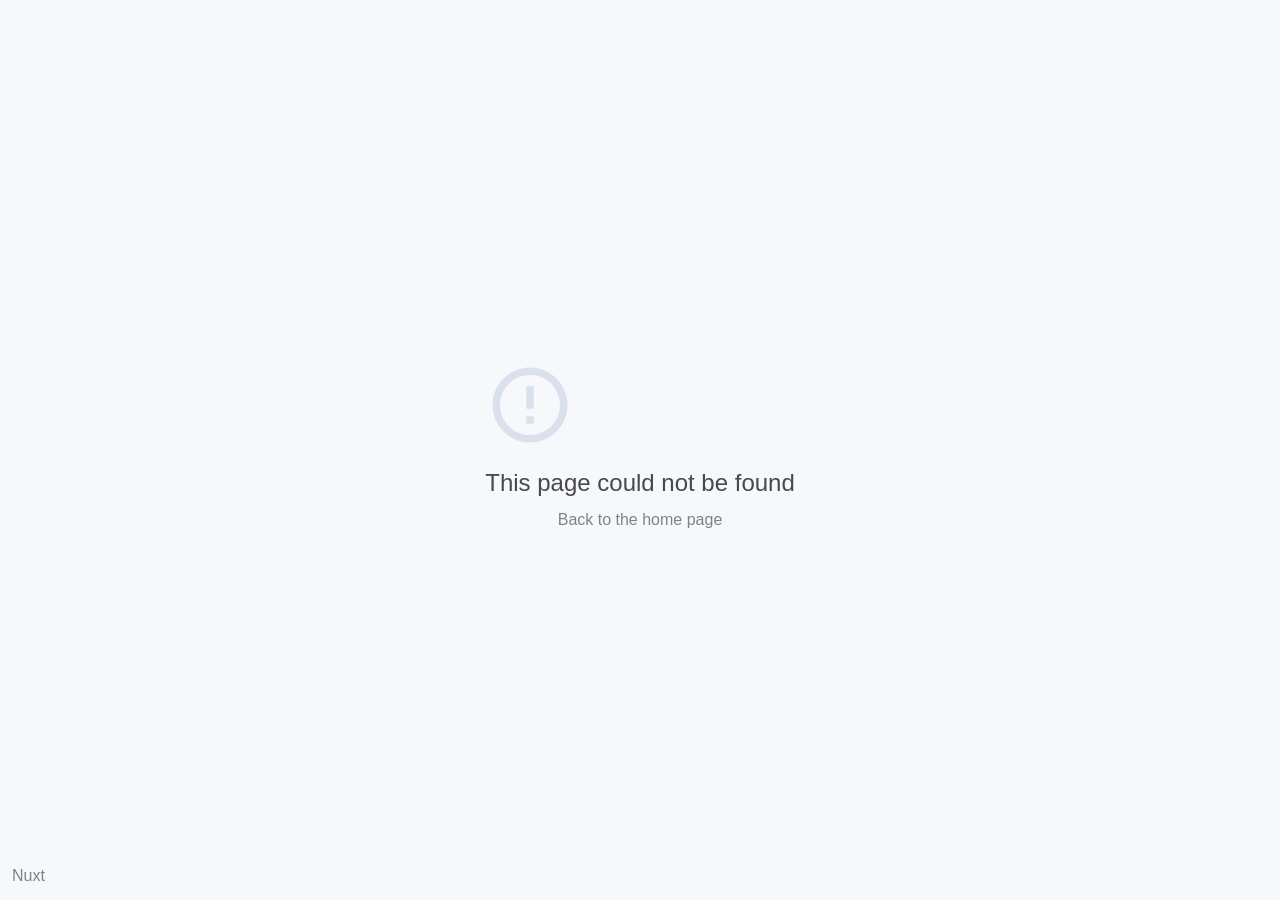
==== index.html @ 4f78be25 "Added Back" ====
<!doctype html>
<html lang="en" data-n-head="%7B%22lang%22:%7B%221%22:%22en%22%7D%7D">
  <head>
    <meta data-n-head="1" charset="utf-8"><meta data-n-head="1" name="viewport" content="width=device-width,initial-scale=1"><meta data-n-head="1" data-hid="description" name="description" content=""><meta data-n-head="1" name="format-detection" content="telephone=no"><title>Dinushan Vimukthi</title><link data-n-head="1" rel="icon" type="image/x-icon" href="/favicon.ico"><base href="/"><link rel="preload" href="/_nuxt/68b566e.js" as="script"><link rel="preload" href="/_nuxt/e331f0b.js" as="script"><link rel="preload" href="/_nuxt/72e3f21.js" as="script"><link rel="preload" href="/_nuxt/dc8082c.js" as="script">
  </head>
  <body>
    <div id="__nuxt"><style>#nuxt-loading{background:#fff;visibility:hidden;opacity:0;position:absolute;left:0;right:0;top:0;bottom:0;display:flex;justify-content:center;align-items:center;flex-direction:column;animation:nuxtLoadingIn 10s ease;-webkit-animation:nuxtLoadingIn 10s ease;animation-fill-mode:forwards;overflow:hidden}@keyframes nuxtLoadingIn{0%{visibility:hidden;opacity:0}20%{visibility:visible;opacity:0}100%{visibility:visible;opacity:1}}@-webkit-keyframes nuxtLoadingIn{0%{visibility:hidden;opacity:0}20%{visibility:visible;opacity:0}100%{visibility:visible;opacity:1}}#nuxt-loading>div,#nuxt-loading>div:after{border-radius:50%;width:5rem;height:5rem}#nuxt-loading>div{font-size:10px;position:relative;text-indent:-9999em;border:.5rem solid #f5f5f5;border-left:.5rem solid #000;-webkit-transform:translateZ(0);-ms-transform:translateZ(0);transform:translateZ(0);-webkit-animation:nuxtLoading 1.1s infinite linear;animation:nuxtLoading 1.1s infinite linear}#nuxt-loading.error>div{border-left:.5rem solid #ff4500;animation-duration:5s}@-webkit-keyframes nuxtLoading{0%{-webkit-transform:rotate(0);transform:rotate(0)}100%{-webkit-transform:rotate(360deg);transform:rotate(360deg)}}@keyframes nuxtLoading{0%{-webkit-transform:rotate(0);transform:rotate(0)}100%{-webkit-transform:rotate(360deg);transform:rotate(360deg)}}</style> <script>window.addEventListener("error",function(){var e=document.getElementById("nuxt-loading");e&&(e.className+=" error")})</script> <div id="nuxt-loading" aria-live="polite" role="status"><div>Loading...</div></div> </div><script>window.__NUXT__={config:{_app:{basePath:"/",assetsPath:"/_nuxt/",cdnURL:null}}}</script>
  <script src="/_nuxt/68b566e.js"></script><script src="/_nuxt/e331f0b.js"></script><script src="/_nuxt/72e3f21.js"></script><script src="/_nuxt/dc8082c.js"></script></body>
</html>
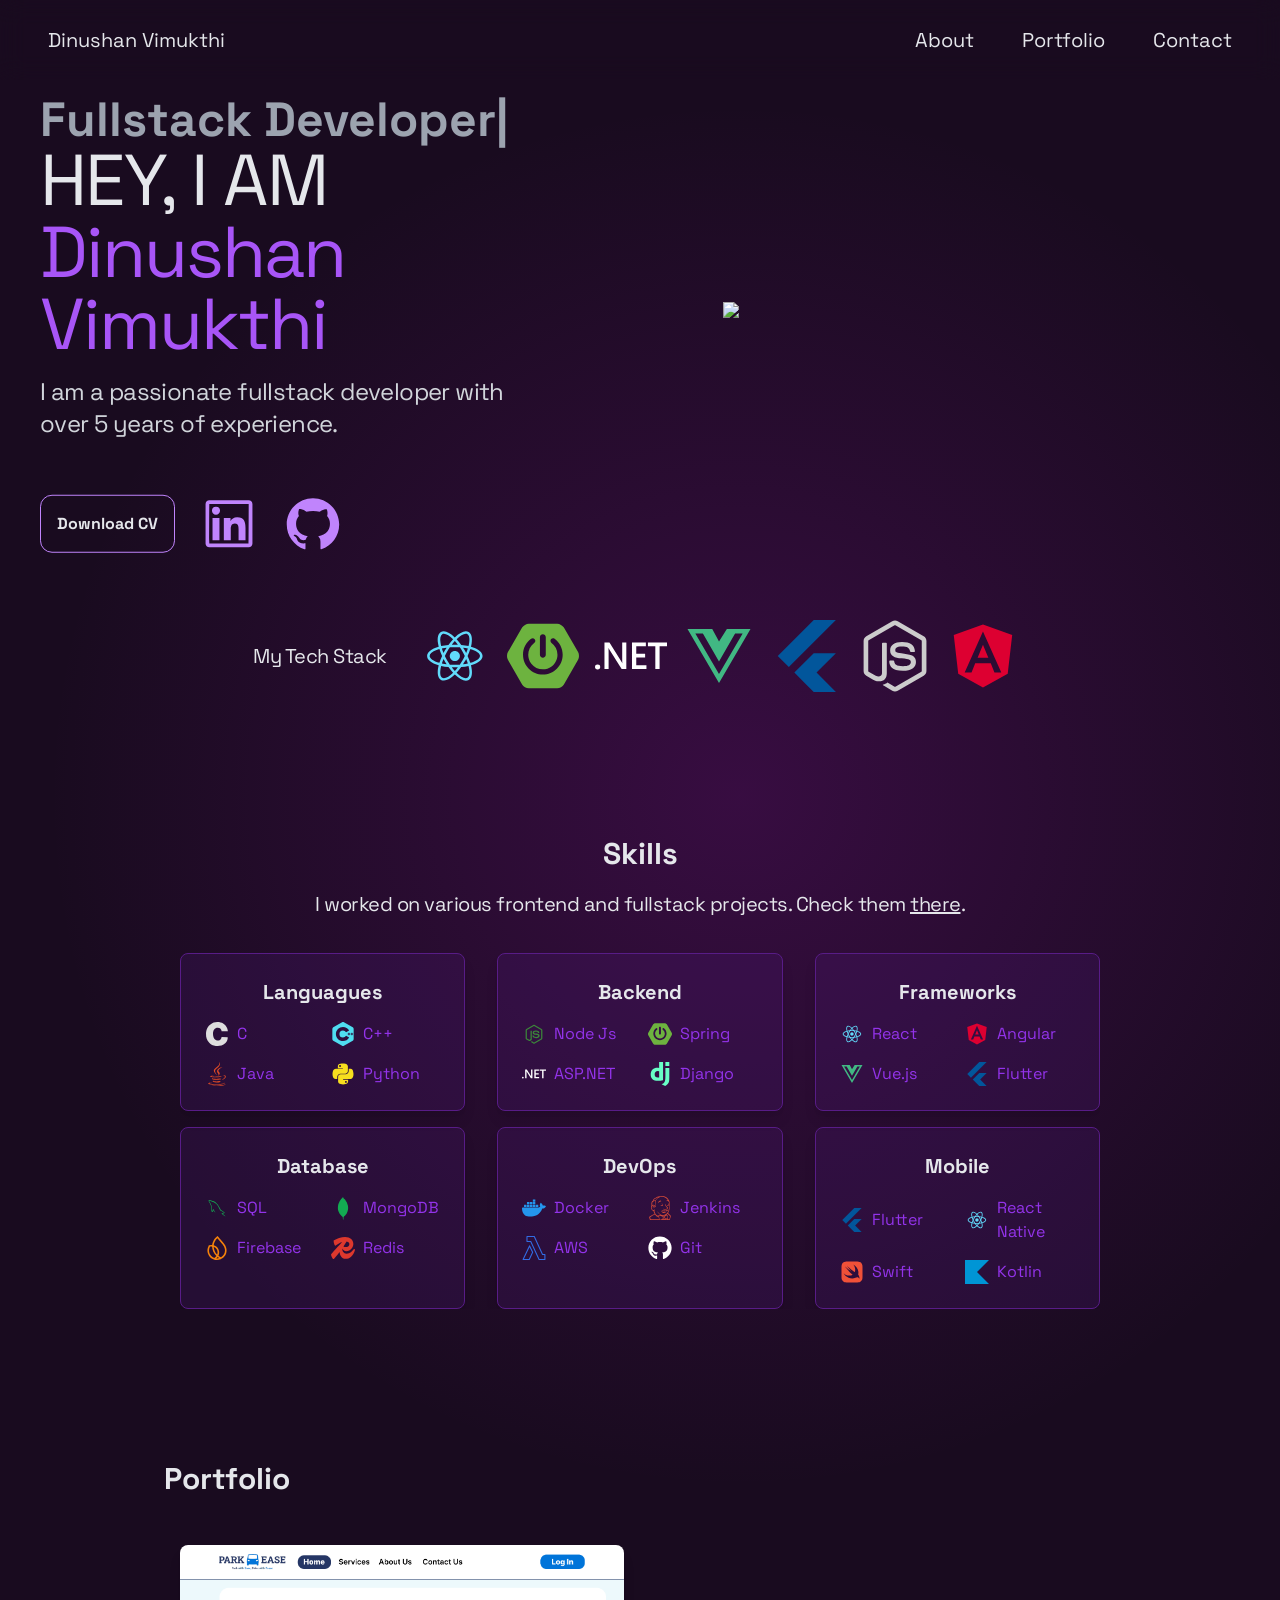
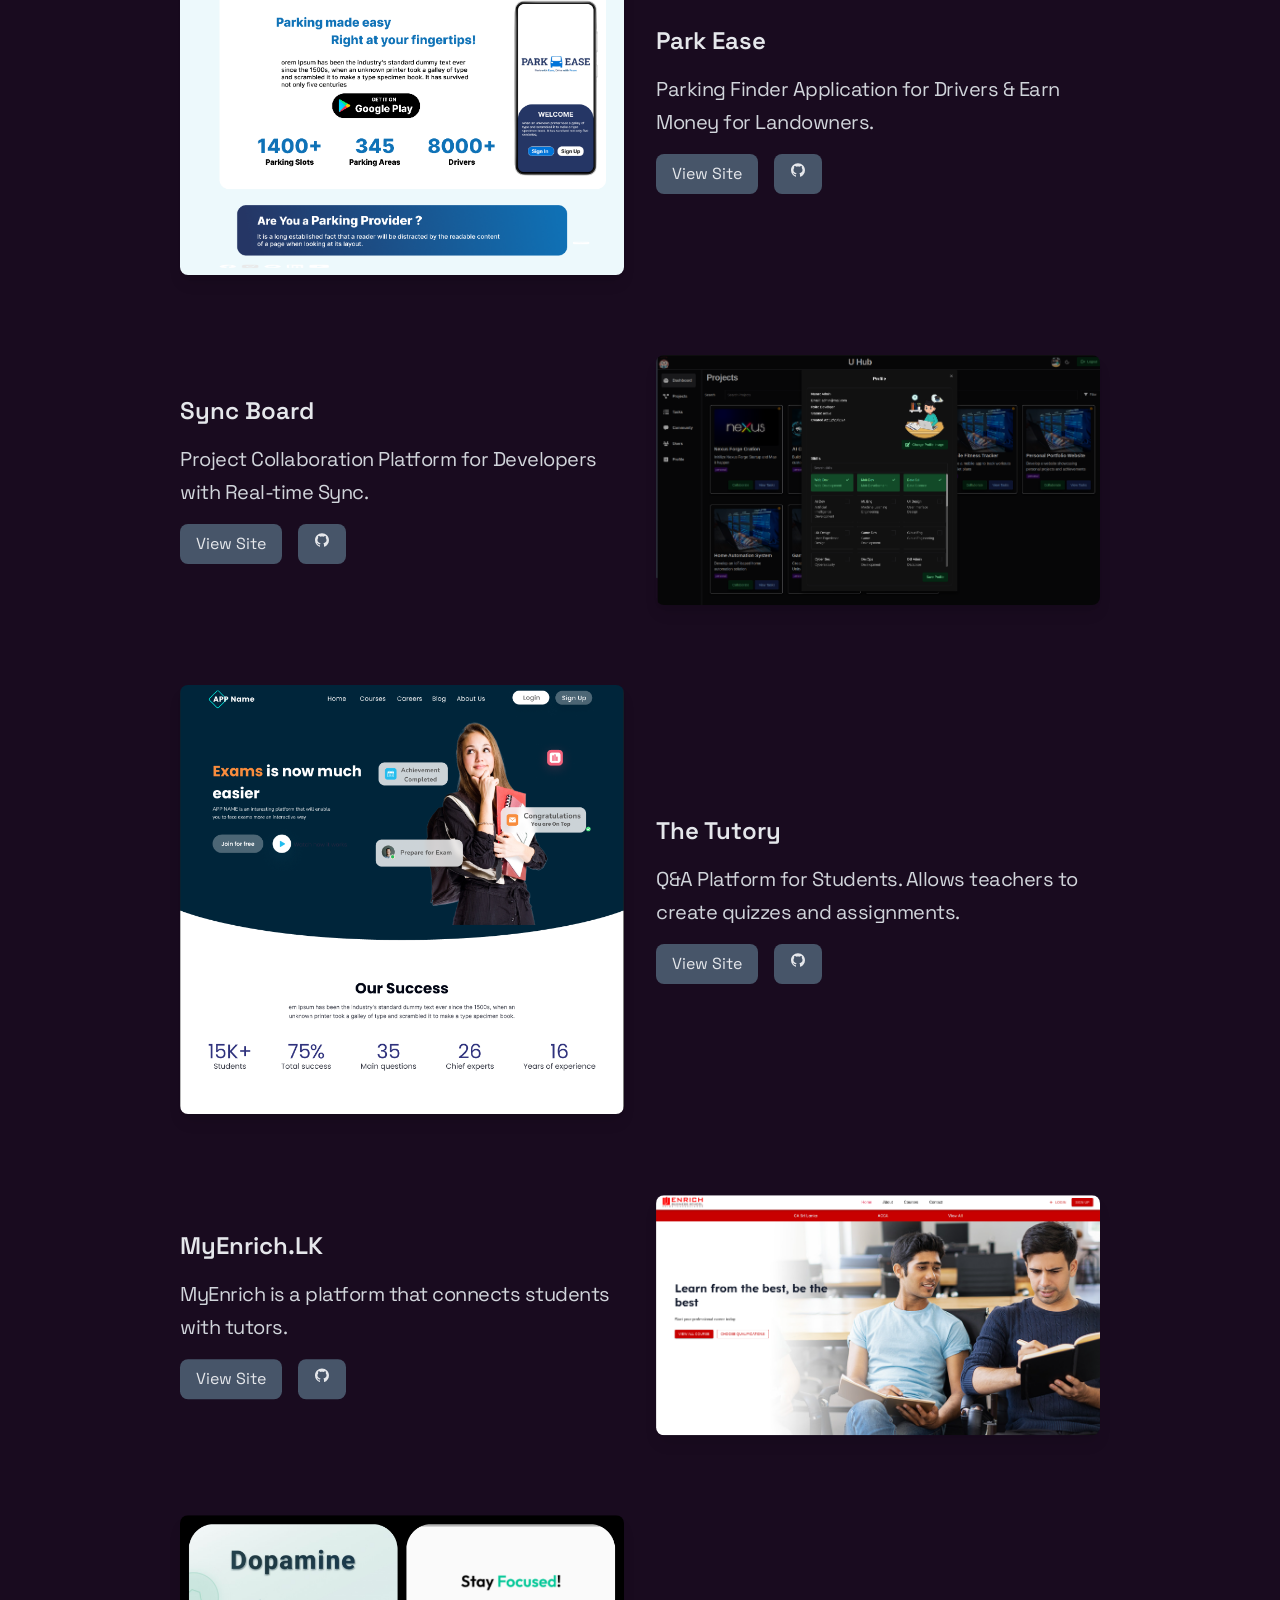
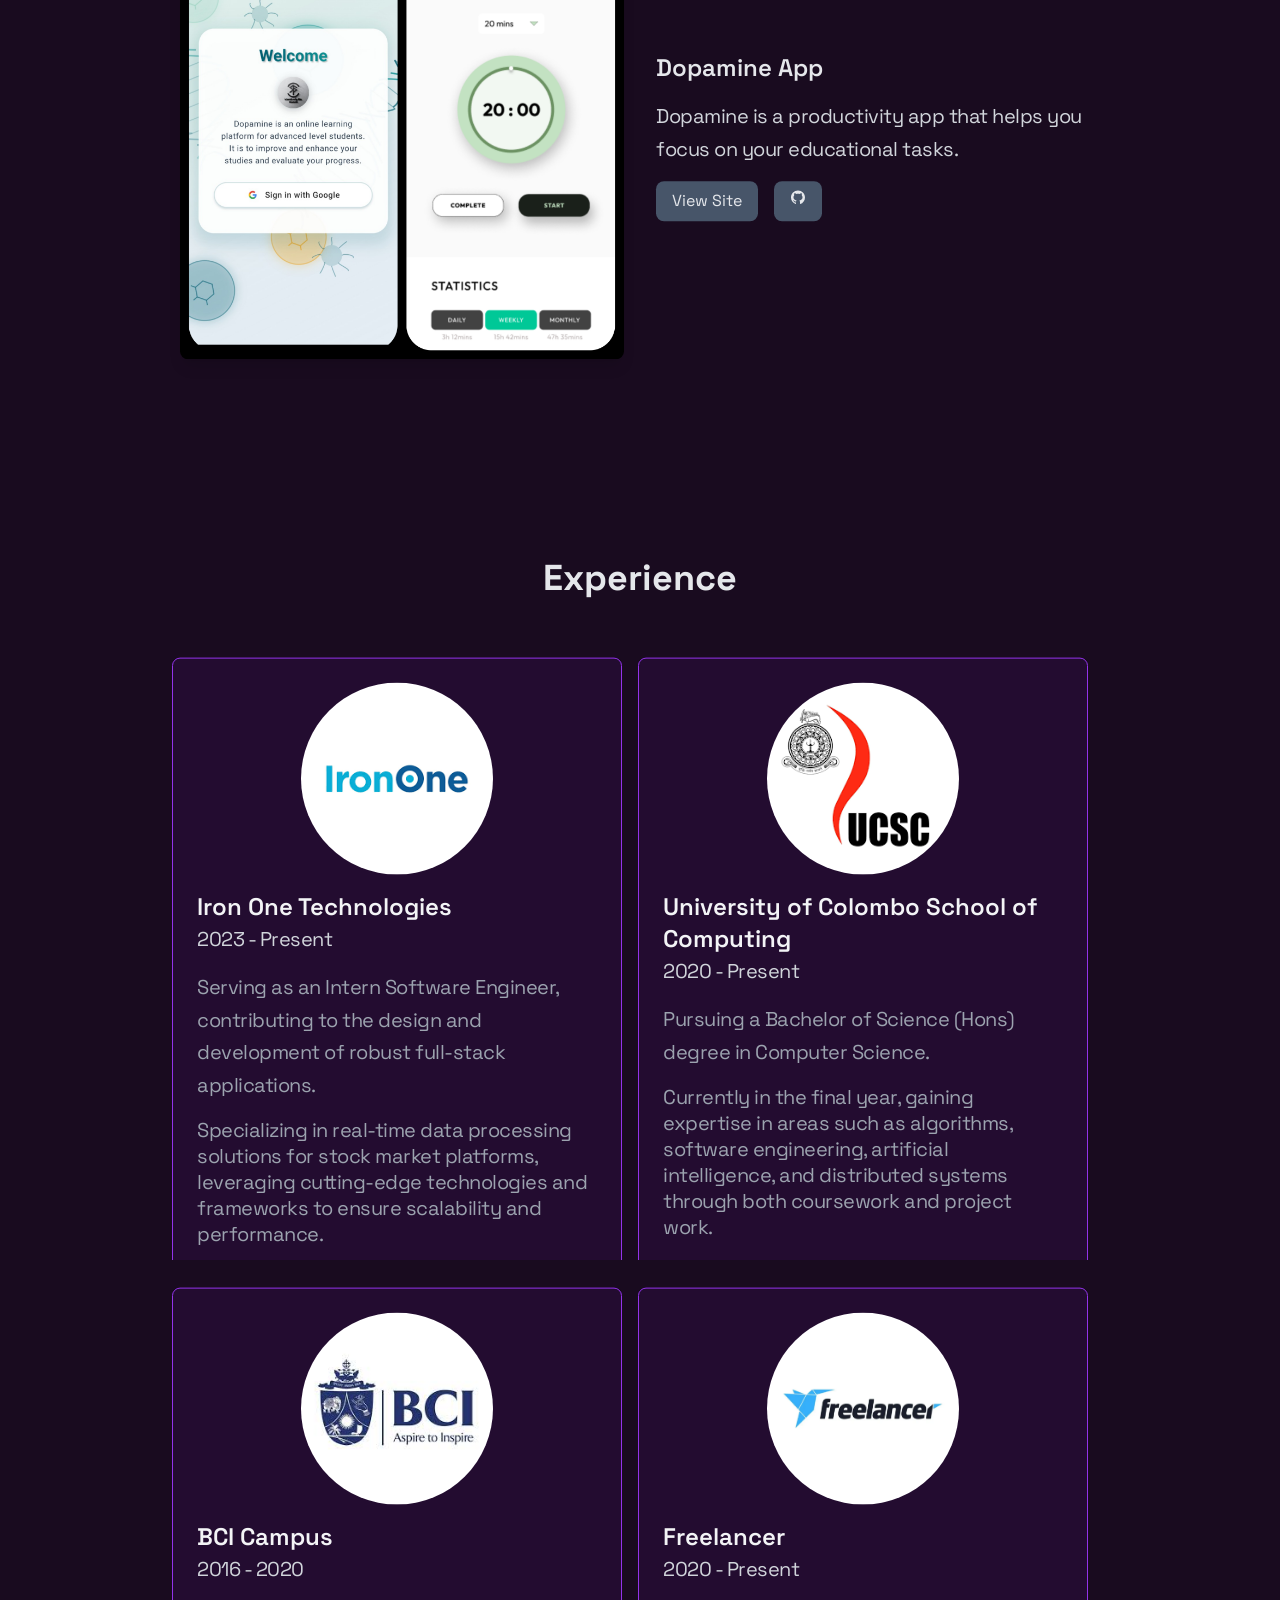
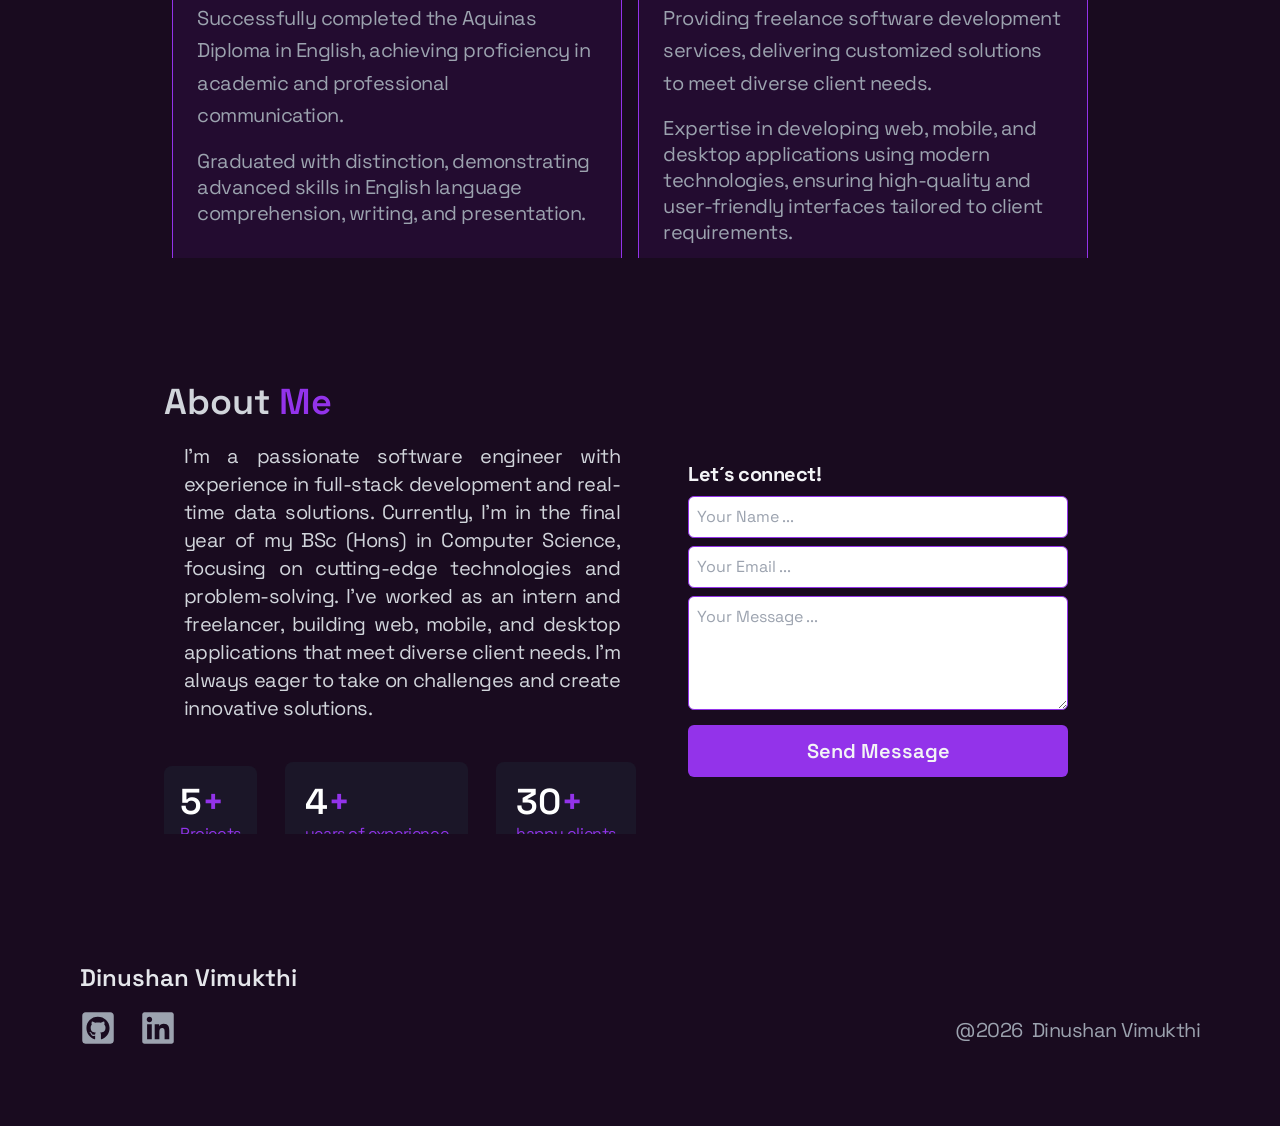
==== commit 488fc818: "Add files via upload" ====
--- a/index.html
+++ b/index.html
@@ -1,9 +1,14 @@
 <!doctype html>
-<html lang="en" data-n-head="%7B%22lang%22:%7B%221%22:%22en%22%7D%7D">
+<html lang="en">
   <head>
-    <meta data-n-head="1" charset="utf-8"><meta data-n-head="1" name="viewport" content="width=device-width,initial-scale=1"><meta data-n-head="1" data-hid="description" name="description" content=""><meta data-n-head="1" name="format-detection" content="telephone=no"><title>Dinushan Vimukthi</title><link data-n-head="1" rel="icon" type="image/x-icon" href="/favicon.ico"><base href="/"><link rel="preload" href="/_nuxt/68b566e.js" as="script"><link rel="preload" href="/_nuxt/e331f0b.js" as="script"><link rel="preload" href="/_nuxt/72e3f21.js" as="script"><link rel="preload" href="/_nuxt/dc8082c.js" as="script">
+    <meta charset="UTF-8" />
+    <link rel="icon" type="image/svg+xml" href="/vite.svg" />
+    <meta name="viewport" content="width=device-width, initial-scale=1.0" />
+    <title>Vite + React</title>
+    <script type="module" crossorigin src="/assets/index-BTU8oHFI.js"></script>
+    <link rel="stylesheet" crossorigin href="/assets/index-KqoIZbh2.css">
   </head>
   <body>
-    <div id="__nuxt"><style>#nuxt-loading{background:#fff;visibility:hidden;opacity:0;position:absolute;left:0;right:0;top:0;bottom:0;display:flex;justify-content:center;align-items:center;flex-direction:column;animation:nuxtLoadingIn 10s ease;-webkit-animation:nuxtLoadingIn 10s ease;animation-fill-mode:forwards;overflow:hidden}@keyframes nuxtLoadingIn{0%{visibility:hidden;opacity:0}20%{visibility:visible;opacity:0}100%{visibility:visible;opacity:1}}@-webkit-keyframes nuxtLoadingIn{0%{visibility:hidden;opacity:0}20%{visibility:visible;opacity:0}100%{visibility:visible;opacity:1}}#nuxt-loading>div,#nuxt-loading>div:after{border-radius:50%;width:5rem;height:5rem}#nuxt-loading>div{font-size:10px;position:relative;text-indent:-9999em;border:.5rem solid #f5f5f5;border-left:.5rem solid #000;-webkit-transform:translateZ(0);-ms-transform:translateZ(0);transform:translateZ(0);-webkit-animation:nuxtLoading 1.1s infinite linear;animation:nuxtLoading 1.1s infinite linear}#nuxt-loading.error>div{border-left:.5rem solid #ff4500;animation-duration:5s}@-webkit-keyframes nuxtLoading{0%{-webkit-transform:rotate(0);transform:rotate(0)}100%{-webkit-transform:rotate(360deg);transform:rotate(360deg)}}@keyframes nuxtLoading{0%{-webkit-transform:rotate(0);transform:rotate(0)}100%{-webkit-transform:rotate(360deg);transform:rotate(360deg)}}</style> <script>window.addEventListener("error",function(){var e=document.getElementById("nuxt-loading");e&&(e.className+=" error")})</script> <div id="nuxt-loading" aria-live="polite" role="status"><div>Loading...</div></div> </div><script>window.__NUXT__={config:{_app:{basePath:"/",assetsPath:"/_nuxt/",cdnURL:null}}}</script>
-  <script src="/_nuxt/68b566e.js"></script><script src="/_nuxt/e331f0b.js"></script><script src="/_nuxt/72e3f21.js"></script><script src="/_nuxt/dc8082c.js"></script></body>
+    <div id="root"></div>
+  </body>
 </html>
--- a/assets/index-KqoIZbh2.css
+++ b/assets/index-KqoIZbh2.css
@@ -0,0 +1 @@
+@import"https://fonts.googleapis.com/css2?family=Inter:wght@100..900&family=Noto+Sans:ital@0;1&family=Space+Grotesk:wght@300..700&display=swap";*,:before,:after{box-sizing:border-box;border-width:0;border-style:solid;border-color:#e5e7eb}:before,:after{--tw-content: ""}html,:host{line-height:1.5;-webkit-text-size-adjust:100%;-moz-tab-size:4;-o-tab-size:4;tab-size:4;font-family:ui-sans-serif,system-ui,sans-serif,"Apple Color Emoji","Segoe UI Emoji",Segoe UI Symbol,"Noto Color Emoji";font-feature-settings:normal;font-variation-settings:normal;-webkit-tap-highlight-color:transparent}body{margin:0;line-height:inherit}hr{height:0;color:inherit;border-top-width:1px}abbr:where([title]){-webkit-text-decoration:underline dotted;text-decoration:underline dotted}h1,h2,h3,h4,h5,h6{font-size:inherit;font-weight:inherit}a{color:inherit;text-decoration:inherit}b,strong{font-weight:bolder}code,kbd,samp,pre{font-family:ui-monospace,SFMono-Regular,Menlo,Monaco,Consolas,Liberation Mono,Courier New,monospace;font-feature-settings:normal;font-variation-settings:normal;font-size:1em}small{font-size:80%}sub,sup{font-size:75%;line-height:0;position:relative;vertical-align:baseline}sub{bottom:-.25em}sup{top:-.5em}table{text-indent:0;border-color:inherit;border-collapse:collapse}button,input,optgroup,select,textarea{font-family:inherit;font-feature-settings:inherit;font-variation-settings:inherit;font-size:100%;font-weight:inherit;line-height:inherit;letter-spacing:inherit;color:inherit;margin:0;padding:0}button,select{text-transform:none}button,input:where([type=button]),input:where([type=reset]),input:where([type=submit]){-webkit-appearance:button;background-color:transparent;background-image:none}:-moz-focusring{outline:auto}:-moz-ui-invalid{box-shadow:none}progress{vertical-align:baseline}::-webkit-inner-spin-button,::-webkit-outer-spin-button{height:auto}[type=search]{-webkit-appearance:textfield;outline-offset:-2px}::-webkit-search-decoration{-webkit-appearance:none}::-webkit-file-upload-button{-webkit-appearance:button;font:inherit}summary{display:list-item}blockquote,dl,dd,h1,h2,h3,h4,h5,h6,hr,figure,p,pre{margin:0}fieldset{margin:0;padding:0}legend{padding:0}ol,ul,menu{list-style:none;margin:0;padding:0}dialog{padding:0}textarea{resize:vertical}input::-moz-placeholder,textarea::-moz-placeholder{opacity:1;color:#9ca3af}input::placeholder,textarea::placeholder{opacity:1;color:#9ca3af}button,[role=button]{cursor:pointer}:disabled{cursor:default}img,svg,video,canvas,audio,iframe,embed,object{display:block;vertical-align:middle}img,video{max-width:100%;height:auto}[hidden]{display:none}*,:before,:after{--tw-border-spacing-x: 0;--tw-border-spacing-y: 0;--tw-translate-x: 0;--tw-translate-y: 0;--tw-rotate: 0;--tw-skew-x: 0;--tw-skew-y: 0;--tw-scale-x: 1;--tw-scale-y: 1;--tw-pan-x: ;--tw-pan-y: ;--tw-pinch-zoom: ;--tw-scroll-snap-strictness: proximity;--tw-gradient-from-position: ;--tw-gradient-via-position: ;--tw-gradient-to-position: ;--tw-ordinal: ;--tw-slashed-zero: ;--tw-numeric-figure: ;--tw-numeric-spacing: ;--tw-numeric-fraction: ;--tw-ring-inset: ;--tw-ring-offset-width: 0px;--tw-ring-offset-color: #fff;--tw-ring-color: rgb(59 130 246 / .5);--tw-ring-offset-shadow: 0 0 #0000;--tw-ring-shadow: 0 0 #0000;--tw-shadow: 0 0 #0000;--tw-shadow-colored: 0 0 #0000;--tw-blur: ;--tw-brightness: ;--tw-contrast: ;--tw-grayscale: ;--tw-hue-rotate: ;--tw-invert: ;--tw-saturate: ;--tw-sepia: ;--tw-drop-shadow: ;--tw-backdrop-blur: ;--tw-backdrop-brightness: ;--tw-backdrop-contrast: ;--tw-backdrop-grayscale: ;--tw-backdrop-hue-rotate: ;--tw-backdrop-invert: ;--tw-backdrop-opacity: ;--tw-backdrop-saturate: ;--tw-backdrop-sepia: ;--tw-contain-size: ;--tw-contain-layout: ;--tw-contain-paint: ;--tw-contain-style: }::backdrop{--tw-border-spacing-x: 0;--tw-border-spacing-y: 0;--tw-translate-x: 0;--tw-translate-y: 0;--tw-rotate: 0;--tw-skew-x: 0;--tw-skew-y: 0;--tw-scale-x: 1;--tw-scale-y: 1;--tw-pan-x: ;--tw-pan-y: ;--tw-pinch-zoom: ;--tw-scroll-snap-strictness: proximity;--tw-gradient-from-position: ;--tw-gradient-via-position: ;--tw-gradient-to-position: ;--tw-ordinal: ;--tw-slashed-zero: ;--tw-numeric-figure: ;--tw-numeric-spacing: ;--tw-numeric-fraction: ;--tw-ring-inset: ;--tw-ring-offset-width: 0px;--tw-ring-offset-color: #fff;--tw-ring-color: rgb(59 130 246 / .5);--tw-ring-offset-shadow: 0 0 #0000;--tw-ring-shadow: 0 0 #0000;--tw-shadow: 0 0 #0000;--tw-shadow-colored: 0 0 #0000;--tw-blur: ;--tw-brightness: ;--tw-contrast: ;--tw-grayscale: ;--tw-hue-rotate: ;--tw-invert: ;--tw-saturate: ;--tw-sepia: ;--tw-drop-shadow: ;--tw-backdrop-blur: ;--tw-backdrop-brightness: ;--tw-backdrop-contrast: ;--tw-backdrop-grayscale: ;--tw-backdrop-hue-rotate: ;--tw-backdrop-invert: ;--tw-backdrop-opacity: ;--tw-backdrop-saturate: ;--tw-backdrop-sepia: ;--tw-contain-size: ;--tw-contain-layout: ;--tw-contain-paint: ;--tw-contain-style: }.visible{visibility:visible}.fixed{position:fixed}.absolute{position:absolute}.relative{position:relative}.inset-0{top:0;right:0;bottom:0;left:0}.left-0{left:0}.top-0{top:0}.z-10{z-index:10}.z-20{z-index:20}.z-40{z-index:40}.z-50{z-index:50}.mx-2{margin-left:.5rem;margin-right:.5rem}.mx-auto{margin-left:auto;margin-right:auto}.my-3{margin-top:.75rem;margin-bottom:.75rem}.my-4{margin-top:1rem;margin-bottom:1rem}.mb-12{margin-bottom:3rem}.mb-2{margin-bottom:.5rem}.mb-4{margin-bottom:1rem}.mb-5{margin-bottom:1.25rem}.mb-6{margin-bottom:1.5rem}.mb-8{margin-bottom:2rem}.mr-6{margin-right:1.5rem}.mt-10{margin-top:2.5rem}.mt-12{margin-top:3rem}.mt-24{margin-top:6rem}.mt-4{margin-top:1rem}.flex{display:flex}.grid{display:grid}.hidden{display:none}.h-20{height:5rem}.h-48{height:12rem}.h-full{height:100%}.min-h-48{min-height:12rem}.min-h-screen{min-height:100vh}.w-11\/12{width:91.666667%}.w-48{width:12rem}.w-\[100\%\]{width:100%}.w-\[300px\]{width:300px}.w-full{width:100%}.min-w-48{min-width:12rem}.max-w-6xl{max-width:72rem}.max-w-\[1000px\]{max-width:1000px}.max-w-\[1200px\]{max-width:1200px}.max-w-\[1300px\]{max-width:1300px}.max-w-\[300px\]{max-width:300px}.max-w-\[95vw\]{max-width:95vw}.cursor-pointer{cursor:pointer}.grid-cols-2{grid-template-columns:repeat(2,minmax(0,1fr))}.flex-row{flex-direction:row}.flex-col{flex-direction:column}.flex-wrap{flex-wrap:wrap}.place-items-center{place-items:center}.items-start{align-items:flex-start}.items-end{align-items:flex-end}.items-center{align-items:center}.items-stretch{align-items:stretch}.justify-center{justify-content:center}.justify-between{justify-content:space-between}.gap-12{gap:3rem}.gap-4{gap:1rem}.gap-6{gap:1.5rem}.gap-7{gap:1.75rem}.gap-8{gap:2rem}.space-x-2>:not([hidden])~:not([hidden]){--tw-space-x-reverse: 0;margin-right:calc(.5rem * var(--tw-space-x-reverse));margin-left:calc(.5rem * calc(1 - var(--tw-space-x-reverse)))}.space-x-4>:not([hidden])~:not([hidden]){--tw-space-x-reverse: 0;margin-right:calc(1rem * var(--tw-space-x-reverse));margin-left:calc(1rem * calc(1 - var(--tw-space-x-reverse)))}.space-y-4>:not([hidden])~:not([hidden]){--tw-space-y-reverse: 0;margin-top:calc(1rem * calc(1 - var(--tw-space-y-reverse)));margin-bottom:calc(1rem * var(--tw-space-y-reverse))}.space-y-8>:not([hidden])~:not([hidden]){--tw-space-y-reverse: 0;margin-top:calc(2rem * calc(1 - var(--tw-space-y-reverse)));margin-bottom:calc(2rem * var(--tw-space-y-reverse))}.rounded-full{border-radius:9999px}.rounded-lg{border-radius:.5rem}.rounded-md{border-radius:.375rem}.rounded-xl{border-radius:.75rem}.border{border-width:1px}.border-purple-400{--tw-border-opacity: 1;border-color:rgb(192 132 252 / var(--tw-border-opacity))}.border-purple-600{--tw-border-opacity: 1;border-color:rgb(147 51 234 / var(--tw-border-opacity))}.border-purple-900{--tw-border-opacity: 1;border-color:rgb(88 28 135 / var(--tw-border-opacity))}.bg-gray-800\/40{background-color:#1f293766}.bg-gray-900{--tw-bg-opacity: 1;background-color:rgb(17 24 39 / var(--tw-bg-opacity))}.bg-purple-700\/10{background-color:#7e22ce1a}.bg-purple-900\/20{background-color:#581c8733}.bg-slate-600{--tw-bg-opacity: 1;background-color:rgb(71 85 105 / var(--tw-bg-opacity))}.bg-opacity-70{--tw-bg-opacity: .7}.object-contain{-o-object-fit:contain;object-fit:contain}.object-cover{-o-object-fit:cover;object-fit:cover}.p-4{padding:1rem}.p-5{padding:1.25rem}.p-6{padding:1.5rem}.p-8{padding:2rem}.px-12{padding-left:3rem;padding-right:3rem}.px-4{padding-left:1rem;padding-right:1rem}.px-6{padding-left:1.5rem;padding-right:1.5rem}.py-2{padding-top:.5rem;padding-bottom:.5rem}.py-24{padding-top:6rem;padding-bottom:6rem}.py-3{padding-top:.75rem;padding-bottom:.75rem}.pb-8{padding-bottom:2rem}.pl-2{padding-left:.5rem}.pr-4{padding-right:1rem}.text-center{text-align:center}.text-justify{text-align:justify}.text-2xl{font-size:1.5rem;line-height:2rem}.text-3xl{font-size:1.875rem;line-height:2.25rem}.text-4xl{font-size:2.25rem;line-height:2.5rem}.text-5xl{font-size:3rem;line-height:1}.text-7xl{font-size:4.5rem;line-height:1}.text-lg{font-size:1.125rem;line-height:1.75rem}.text-sm{font-size:.875rem;line-height:1.25rem}.text-xl{font-size:1.25rem;line-height:1.75rem}.text-xs{font-size:.75rem;line-height:1rem}.font-bold{font-weight:700}.font-semibold{font-weight:600}.leading-7{line-height:1.75rem}.tracking-tight{letter-spacing:-.025em}.text-blue-500{--tw-text-opacity: 1;color:rgb(59 130 246 / var(--tw-text-opacity))}.text-blue-600{--tw-text-opacity: 1;color:rgb(37 99 235 / var(--tw-text-opacity))}.text-gray-100{--tw-text-opacity: 1;color:rgb(243 244 246 / var(--tw-text-opacity))}.text-gray-200{--tw-text-opacity: 1;color:rgb(229 231 235 / var(--tw-text-opacity))}.text-gray-300{--tw-text-opacity: 1;color:rgb(209 213 219 / var(--tw-text-opacity))}.text-gray-400{--tw-text-opacity: 1;color:rgb(156 163 175 / var(--tw-text-opacity))}.text-gray-600{--tw-text-opacity: 1;color:rgb(75 85 99 / var(--tw-text-opacity))}.text-green-500{--tw-text-opacity: 1;color:rgb(34 197 94 / var(--tw-text-opacity))}.text-green-600{--tw-text-opacity: 1;color:rgb(22 163 74 / var(--tw-text-opacity))}.text-orange-600{--tw-text-opacity: 1;color:rgb(234 88 12 / var(--tw-text-opacity))}.text-pink-600{--tw-text-opacity: 1;color:rgb(219 39 119 / var(--tw-text-opacity))}.text-purple-400{--tw-text-opacity: 1;color:rgb(192 132 252 / var(--tw-text-opacity))}.text-purple-500{--tw-text-opacity: 1;color:rgb(168 85 247 / var(--tw-text-opacity))}.text-purple-600{--tw-text-opacity: 1;color:rgb(147 51 234 / var(--tw-text-opacity))}.text-white{--tw-text-opacity: 1;color:rgb(255 255 255 / var(--tw-text-opacity))}.text-yellow-500{--tw-text-opacity: 1;color:rgb(234 179 8 / var(--tw-text-opacity))}.underline{text-decoration-line:underline}.shadow-lg{--tw-shadow: 0 10px 15px -3px rgb(0 0 0 / .1), 0 4px 6px -4px rgb(0 0 0 / .1);--tw-shadow-colored: 0 10px 15px -3px var(--tw-shadow-color), 0 4px 6px -4px var(--tw-shadow-color);box-shadow:var(--tw-ring-offset-shadow, 0 0 #0000),var(--tw-ring-shadow, 0 0 #0000),var(--tw-shadow)}.shadow-md{--tw-shadow: 0 4px 6px -1px rgb(0 0 0 / .1), 0 2px 4px -2px rgb(0 0 0 / .1);--tw-shadow-colored: 0 4px 6px -1px var(--tw-shadow-color), 0 2px 4px -2px var(--tw-shadow-color);box-shadow:var(--tw-ring-offset-shadow, 0 0 #0000),var(--tw-ring-shadow, 0 0 #0000),var(--tw-shadow)}.backdrop-blur-md{--tw-backdrop-blur: blur(12px);-webkit-backdrop-filter:var(--tw-backdrop-blur) var(--tw-backdrop-brightness) var(--tw-backdrop-contrast) var(--tw-backdrop-grayscale) var(--tw-backdrop-hue-rotate) var(--tw-backdrop-invert) var(--tw-backdrop-opacity) var(--tw-backdrop-saturate) var(--tw-backdrop-sepia);backdrop-filter:var(--tw-backdrop-blur) var(--tw-backdrop-brightness) var(--tw-backdrop-contrast) var(--tw-backdrop-grayscale) var(--tw-backdrop-hue-rotate) var(--tw-backdrop-invert) var(--tw-backdrop-opacity) var(--tw-backdrop-saturate) var(--tw-backdrop-sepia)}.transition{transition-property:color,background-color,border-color,text-decoration-color,fill,stroke,opacity,box-shadow,transform,filter,-webkit-backdrop-filter;transition-property:color,background-color,border-color,text-decoration-color,fill,stroke,opacity,box-shadow,transform,filter,backdrop-filter;transition-property:color,background-color,border-color,text-decoration-color,fill,stroke,opacity,box-shadow,transform,filter,backdrop-filter,-webkit-backdrop-filter;transition-timing-function:cubic-bezier(.4,0,.2,1);transition-duration:.15s}.transition-shadow{transition-property:box-shadow;transition-timing-function:cubic-bezier(.4,0,.2,1);transition-duration:.15s}.duration-300{transition-duration:.3s}body{font-family:Space Grotesk,sans-serif;background-color:#190b1f}h2{font-size:1.25rem;line-height:1.75rem}@media (min-width: 768px){h2{font-size:2.25rem;line-height:2.5rem}}p{font-size:1.25rem;line-height:1.75rem;line-height:1.625;letter-spacing:-.025em}span{--tw-text-opacity: 1;color:rgb(147 51 234 / var(--tw-text-opacity))}.shiny-effect{position:absolute;border-radius:50%;pointer-events:none;z-index:1;background:radial-gradient(circle,rgba(79,218,9,.74),transparent 70%)}.bg-primary-color{--tw-bg-opacity: 1;background-color:rgb(147 51 234 / var(--tw-bg-opacity))}.hover\:bg-slate-700:hover{--tw-bg-opacity: 1;background-color:rgb(51 65 85 / var(--tw-bg-opacity))}.hover\:shadow-xl:hover{--tw-shadow: 0 20px 25px -5px rgb(0 0 0 / .1), 0 8px 10px -6px rgb(0 0 0 / .1);--tw-shadow-colored: 0 20px 25px -5px var(--tw-shadow-color), 0 8px 10px -6px var(--tw-shadow-color);box-shadow:var(--tw-ring-offset-shadow, 0 0 #0000),var(--tw-ring-shadow, 0 0 #0000),var(--tw-shadow)}@media (min-width: 768px){.md\:my-12{margin-top:3rem;margin-bottom:3rem}.md\:my-20{margin-top:5rem;margin-bottom:5rem}.md\:mb-0{margin-bottom:0}.md\:block{display:block}.md\:flex{display:flex}.md\:hidden{display:none}.md\:w-1\/2{width:50%}.md\:w-\[450px\]{width:450px}.md\:w-auto{width:auto}.md\:max-w-\[500px\]{max-width:500px}.md\:grid-cols-2{grid-template-columns:repeat(2,minmax(0,1fr))}.md\:flex-row{flex-direction:row}.md\:flex-row-reverse{flex-direction:row-reverse}.md\:space-x-8>:not([hidden])~:not([hidden]){--tw-space-x-reverse: 0;margin-right:calc(2rem * var(--tw-space-x-reverse));margin-left:calc(2rem * calc(1 - var(--tw-space-x-reverse)))}.md\:space-y-0>:not([hidden])~:not([hidden]){--tw-space-y-reverse: 0;margin-top:calc(0px * calc(1 - var(--tw-space-y-reverse)));margin-bottom:calc(0px * var(--tw-space-y-reverse))}.md\:p-12{padding:3rem}.md\:p-20{padding:5rem}.md\:px-0{padding-left:0;padding-right:0}.md\:py-12{padding-top:3rem;padding-bottom:3rem}.md\:text-2xl{font-size:1.5rem;line-height:2rem}.md\:text-4xl{font-size:2.25rem;line-height:2.5rem}.md\:text-5xl{font-size:3rem;line-height:1}.md\:text-6xl{font-size:3.75rem;line-height:1}.md\:text-7xl{font-size:4.5rem;line-height:1}.md\:text-base{font-size:1rem;line-height:1.5rem}.md\:text-lg{font-size:1.125rem;line-height:1.75rem}}
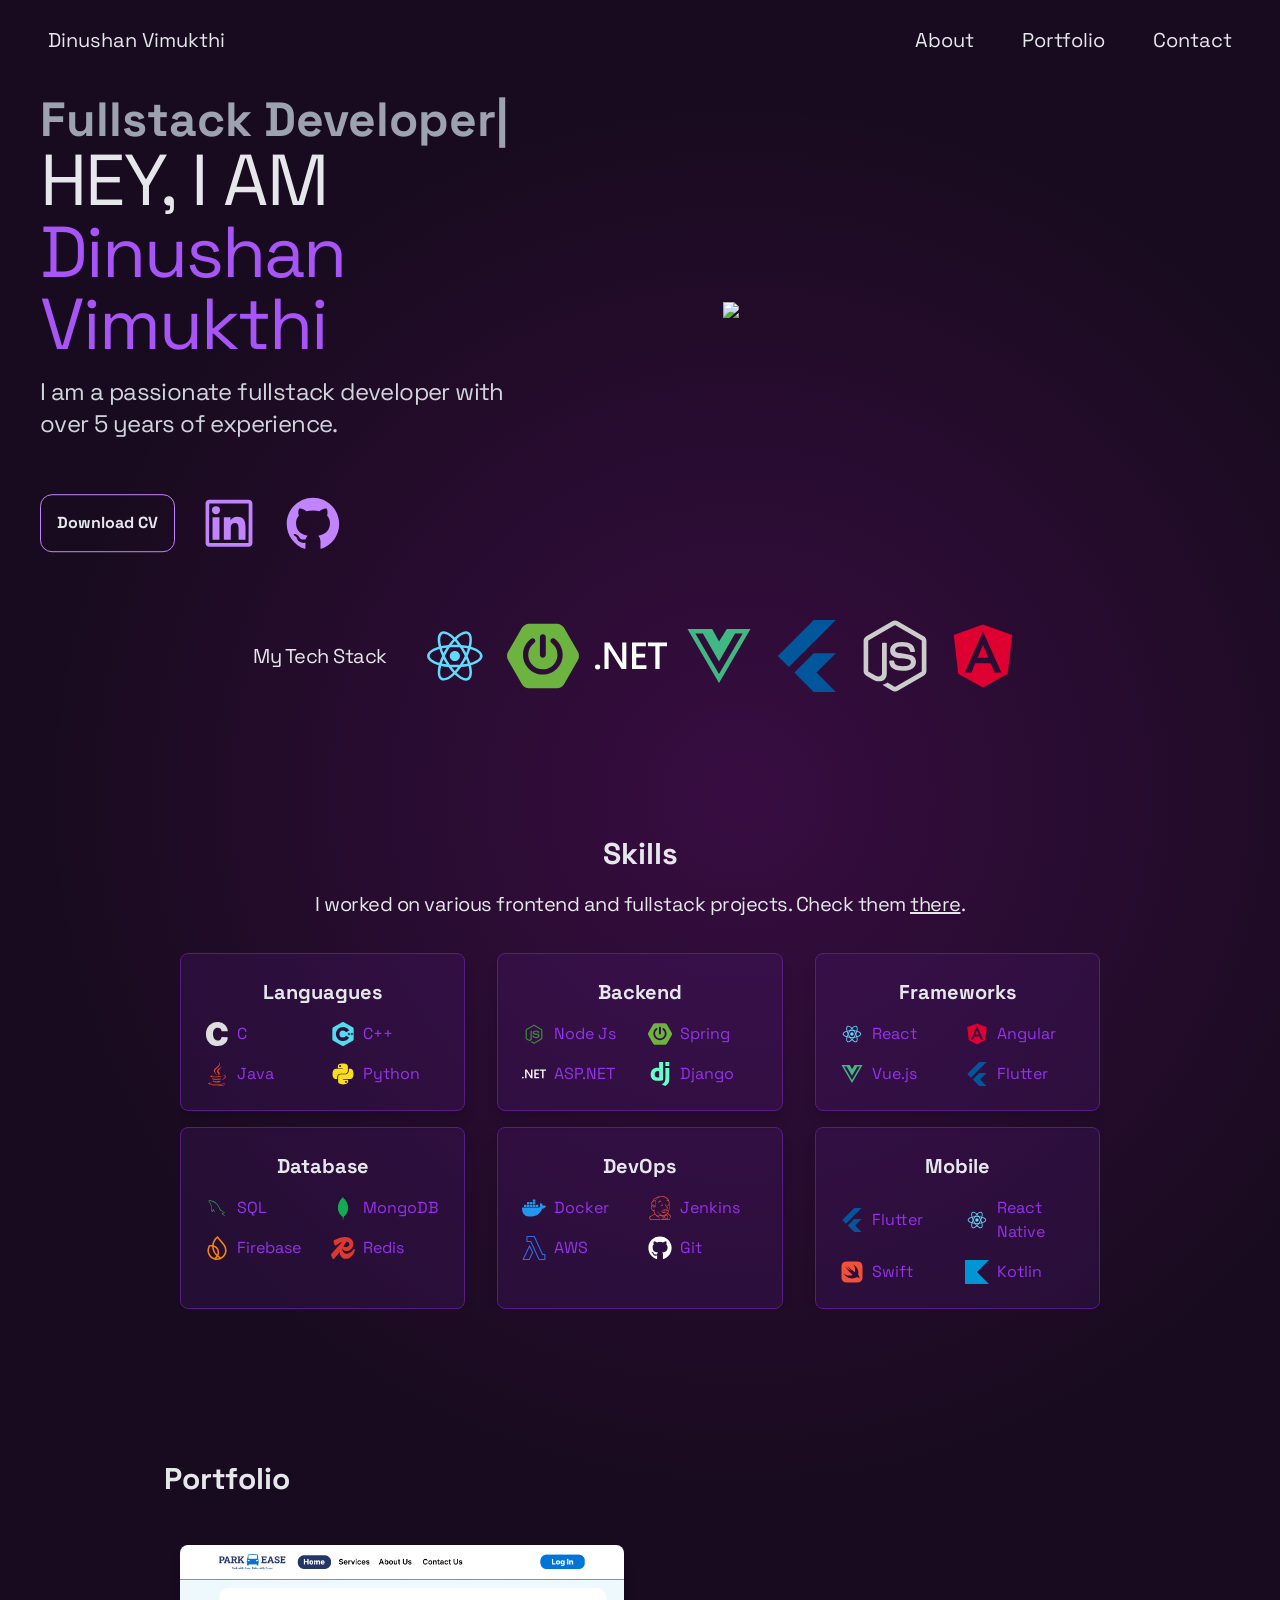
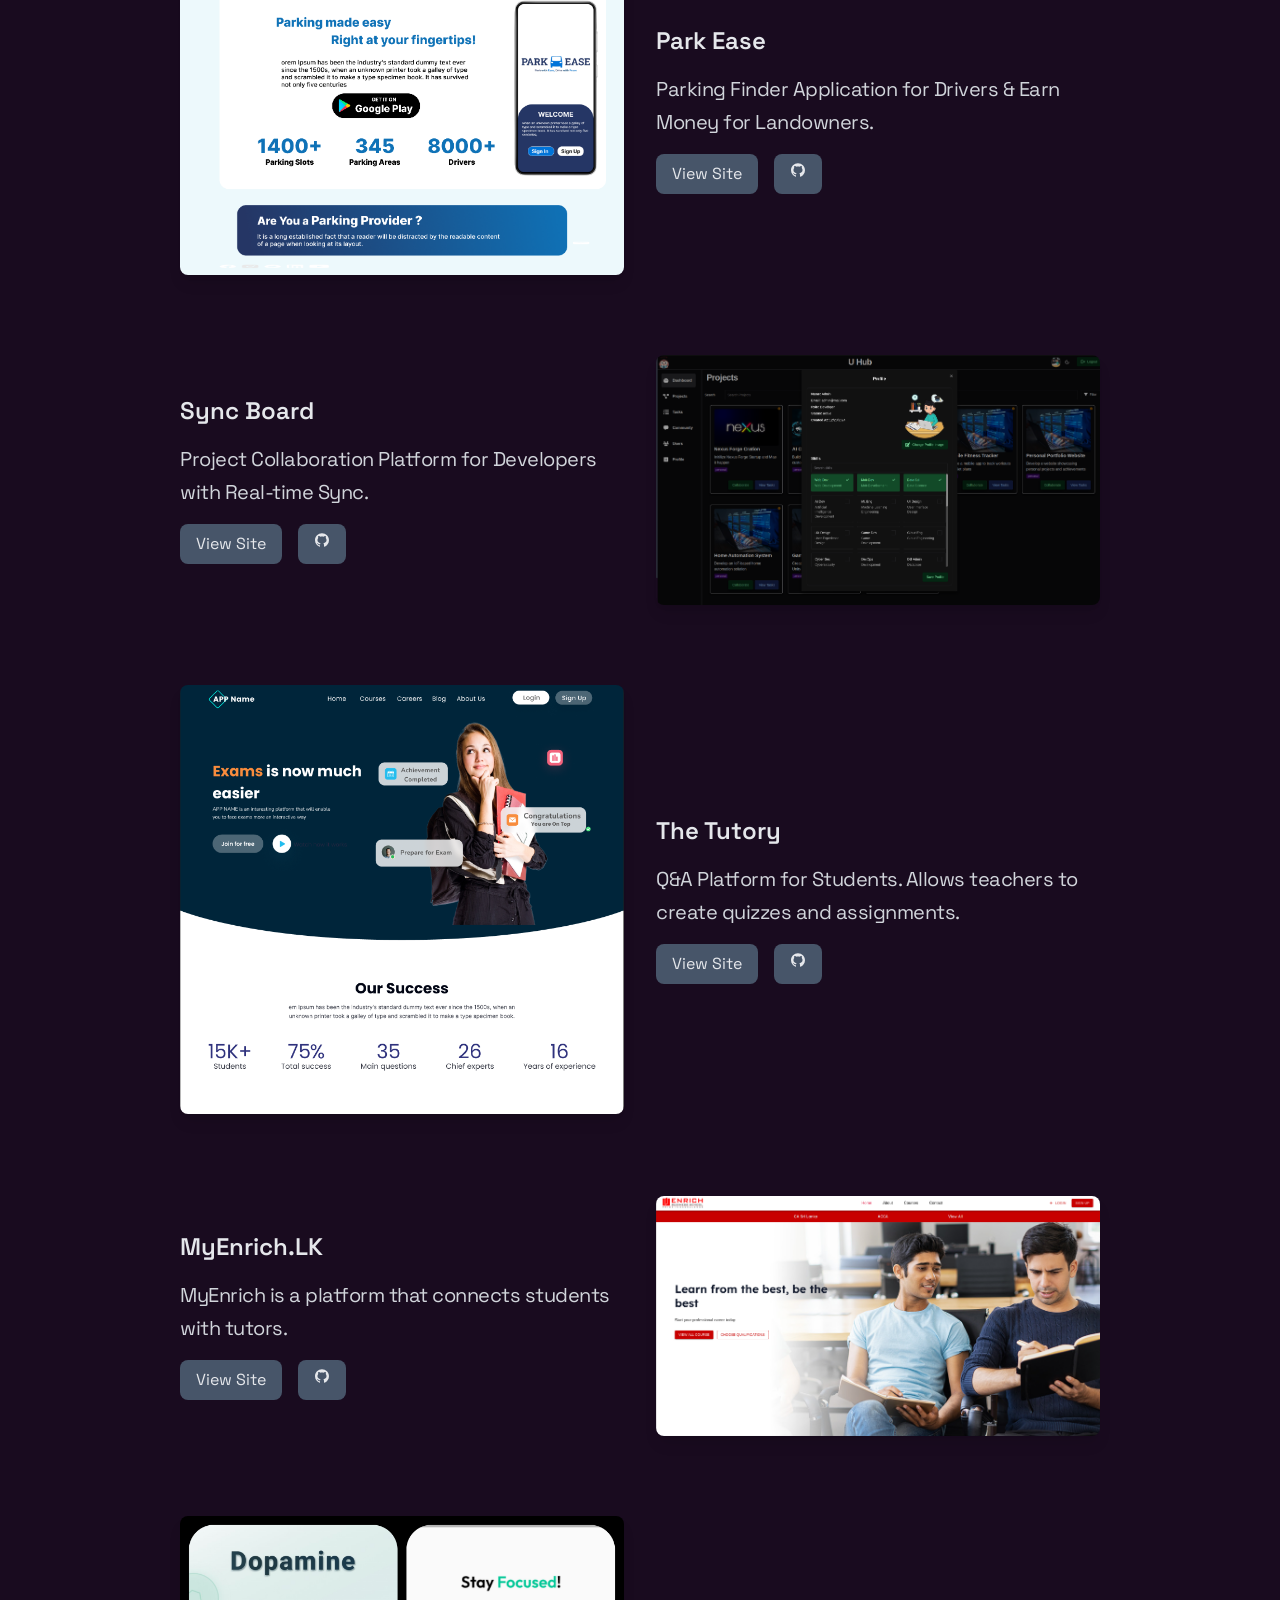
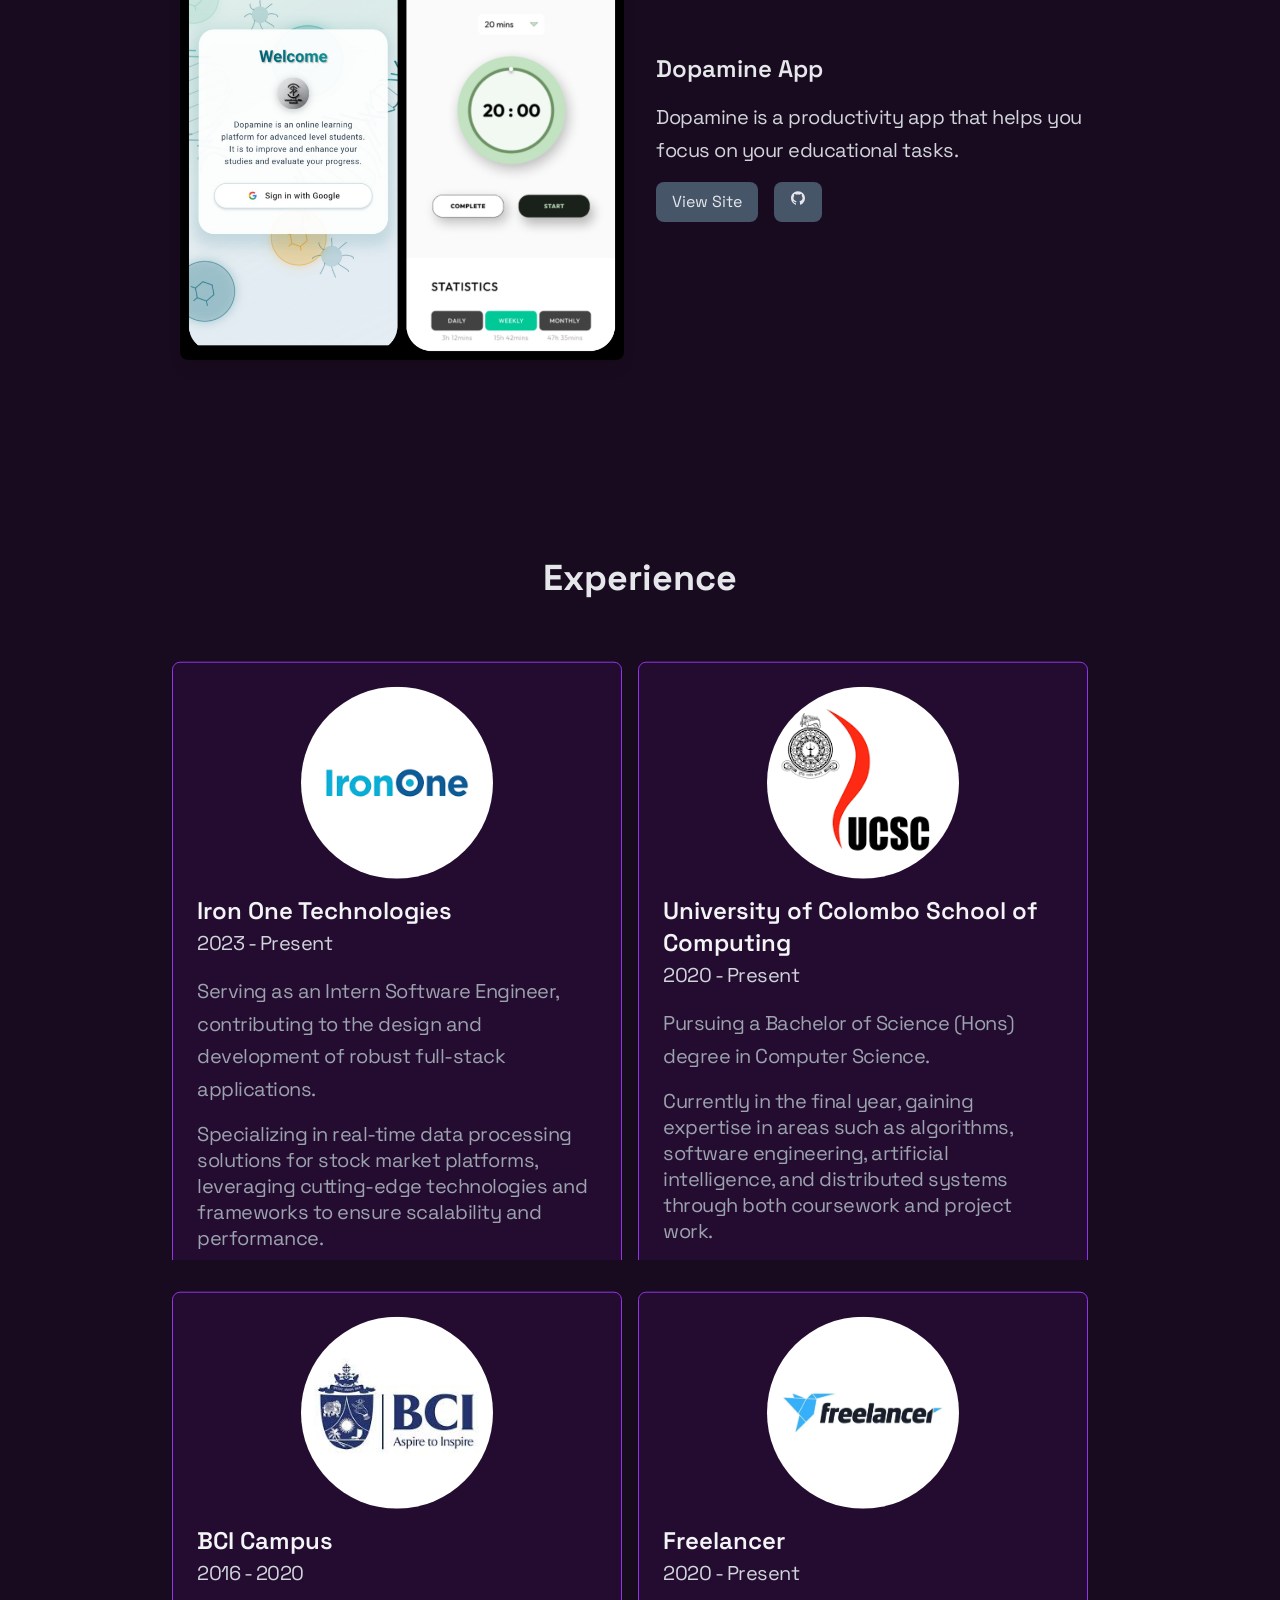
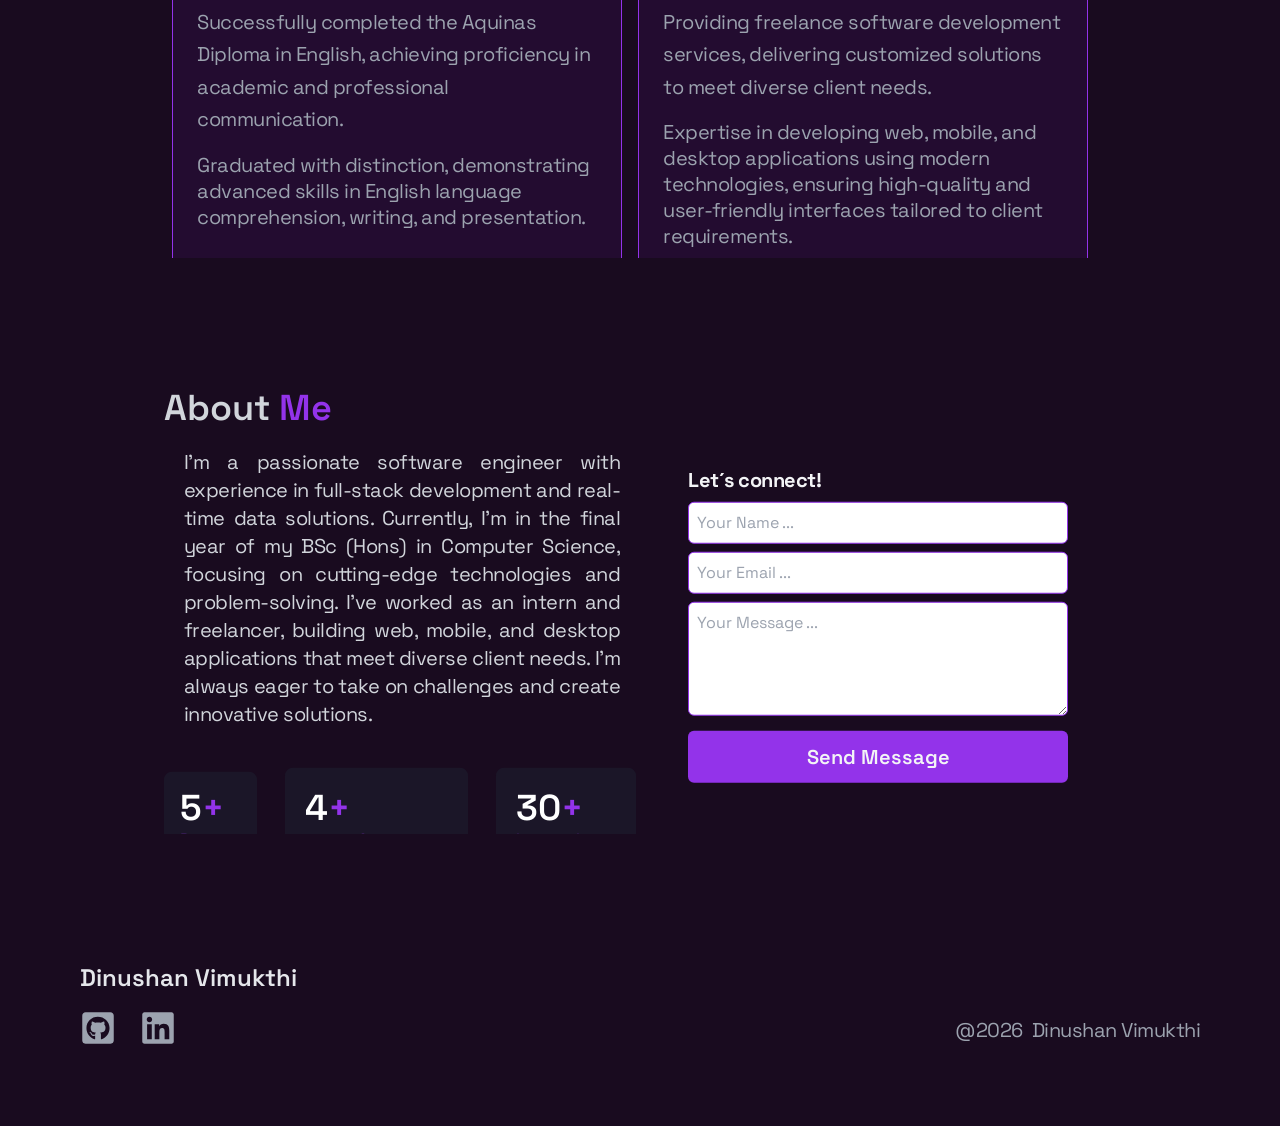
==== commit 26318f1a: "Update index.html" ====
--- a/index.html
+++ b/index.html
@@ -4,7 +4,7 @@
     <meta charset="UTF-8" />
     <link rel="icon" type="image/svg+xml" href="/vite.svg" />
     <meta name="viewport" content="width=device-width, initial-scale=1.0" />
-    <title>Vite + React</title>
+    <title>Dinushan Vimukthi</title>
     <script type="module" crossorigin src="/assets/index-BTU8oHFI.js"></script>
     <link rel="stylesheet" crossorigin href="/assets/index-KqoIZbh2.css">
   </head>
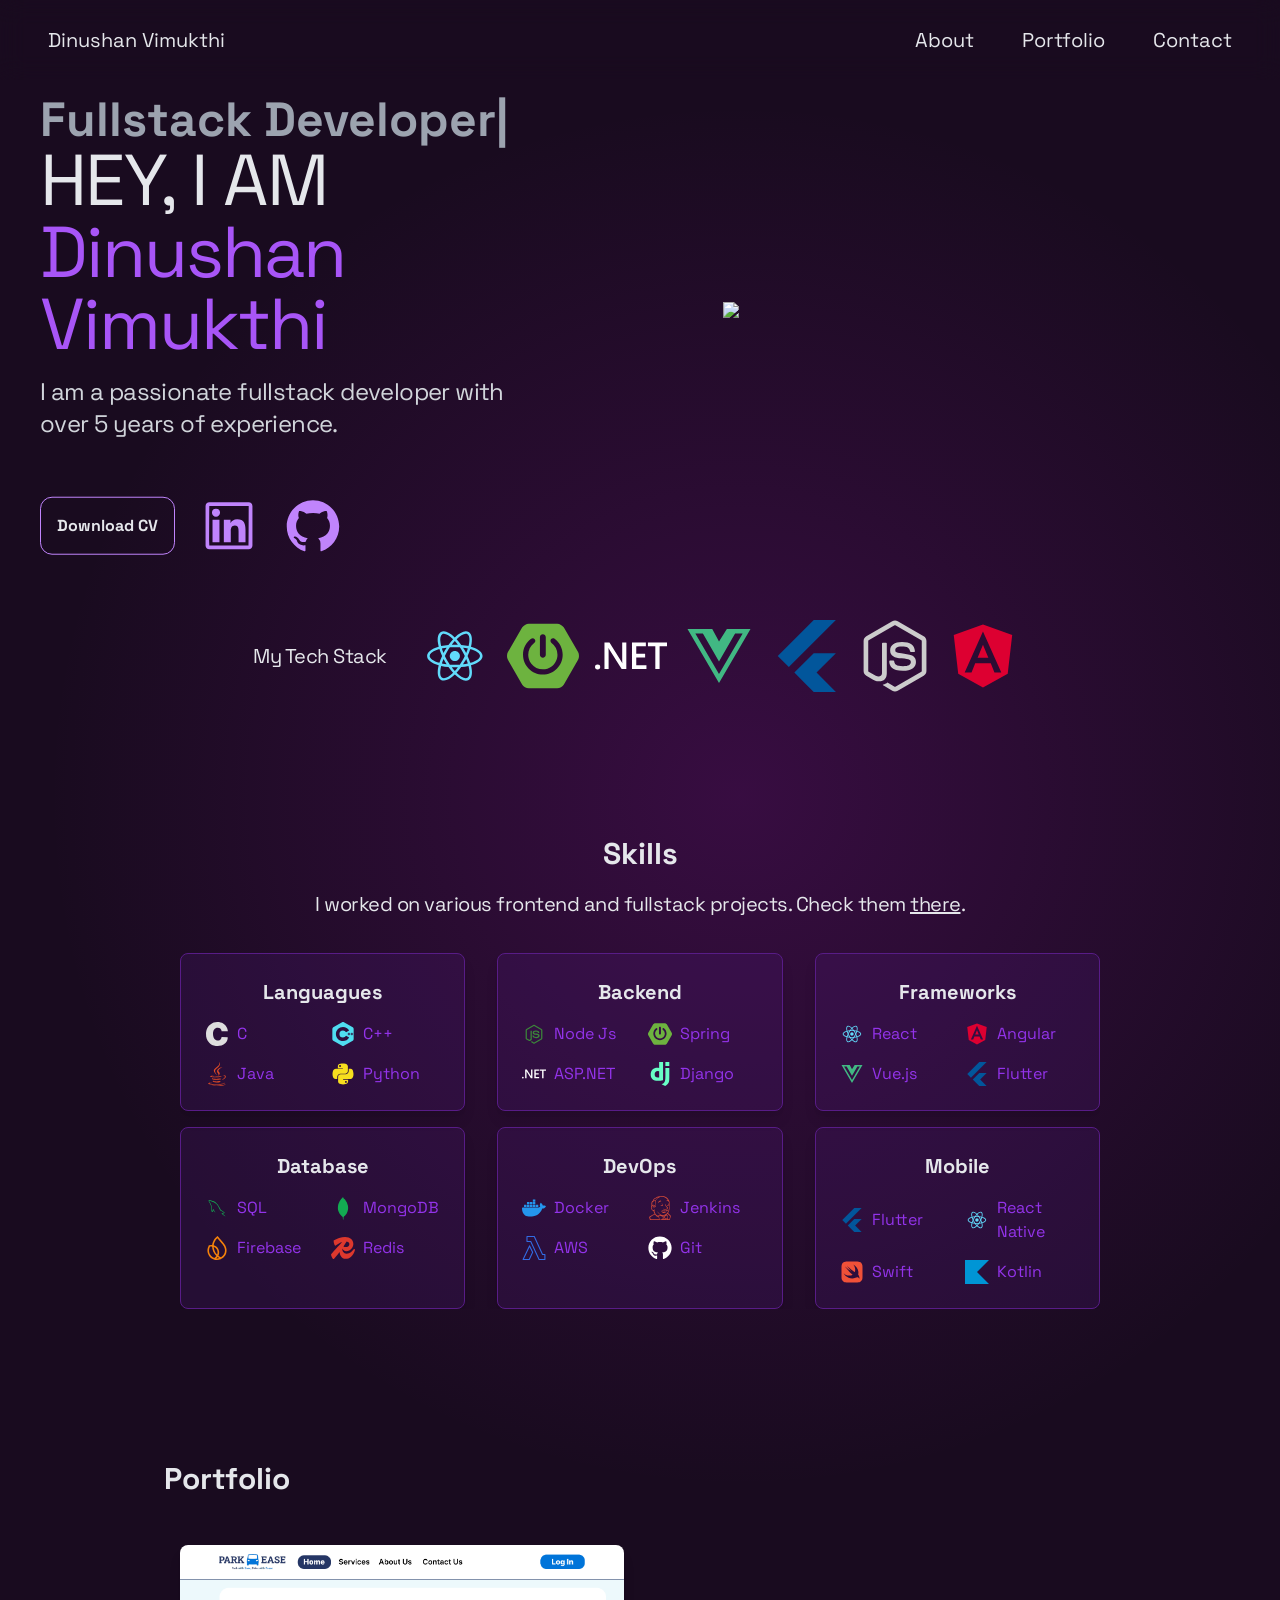
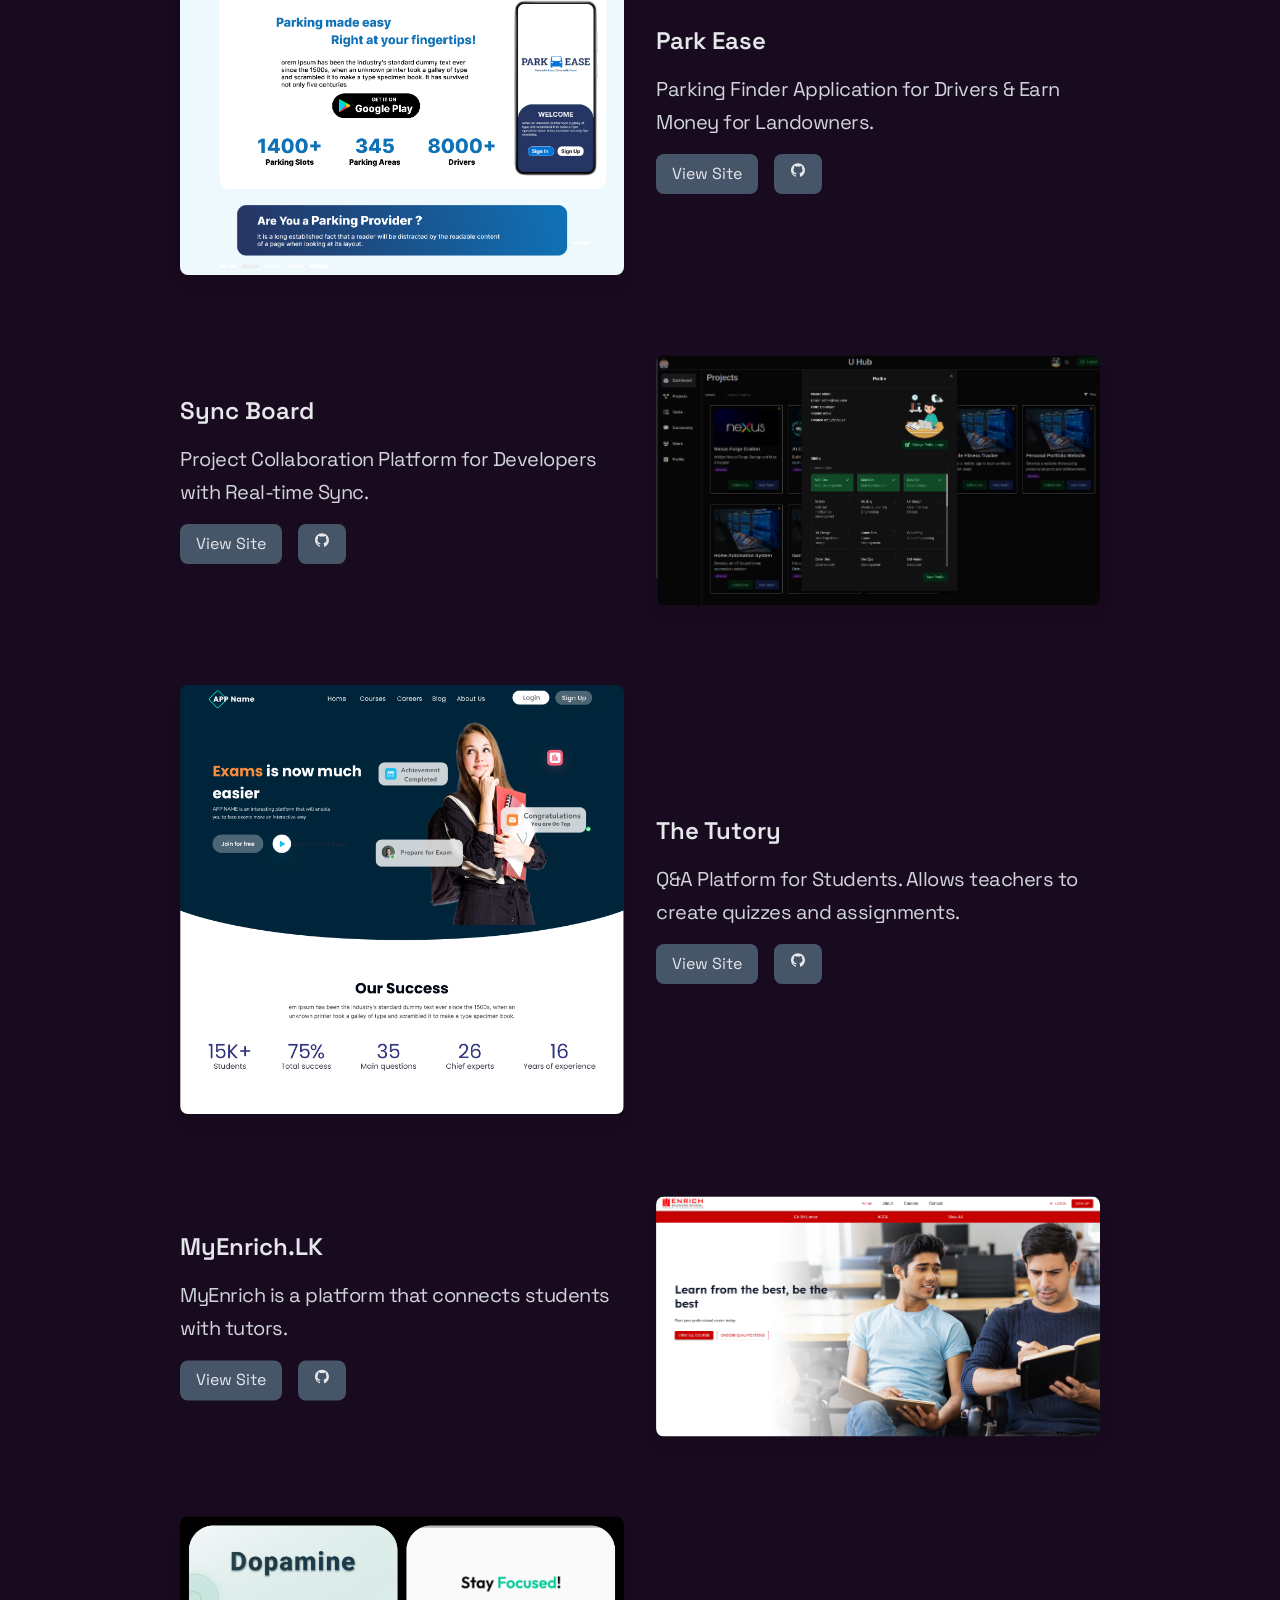
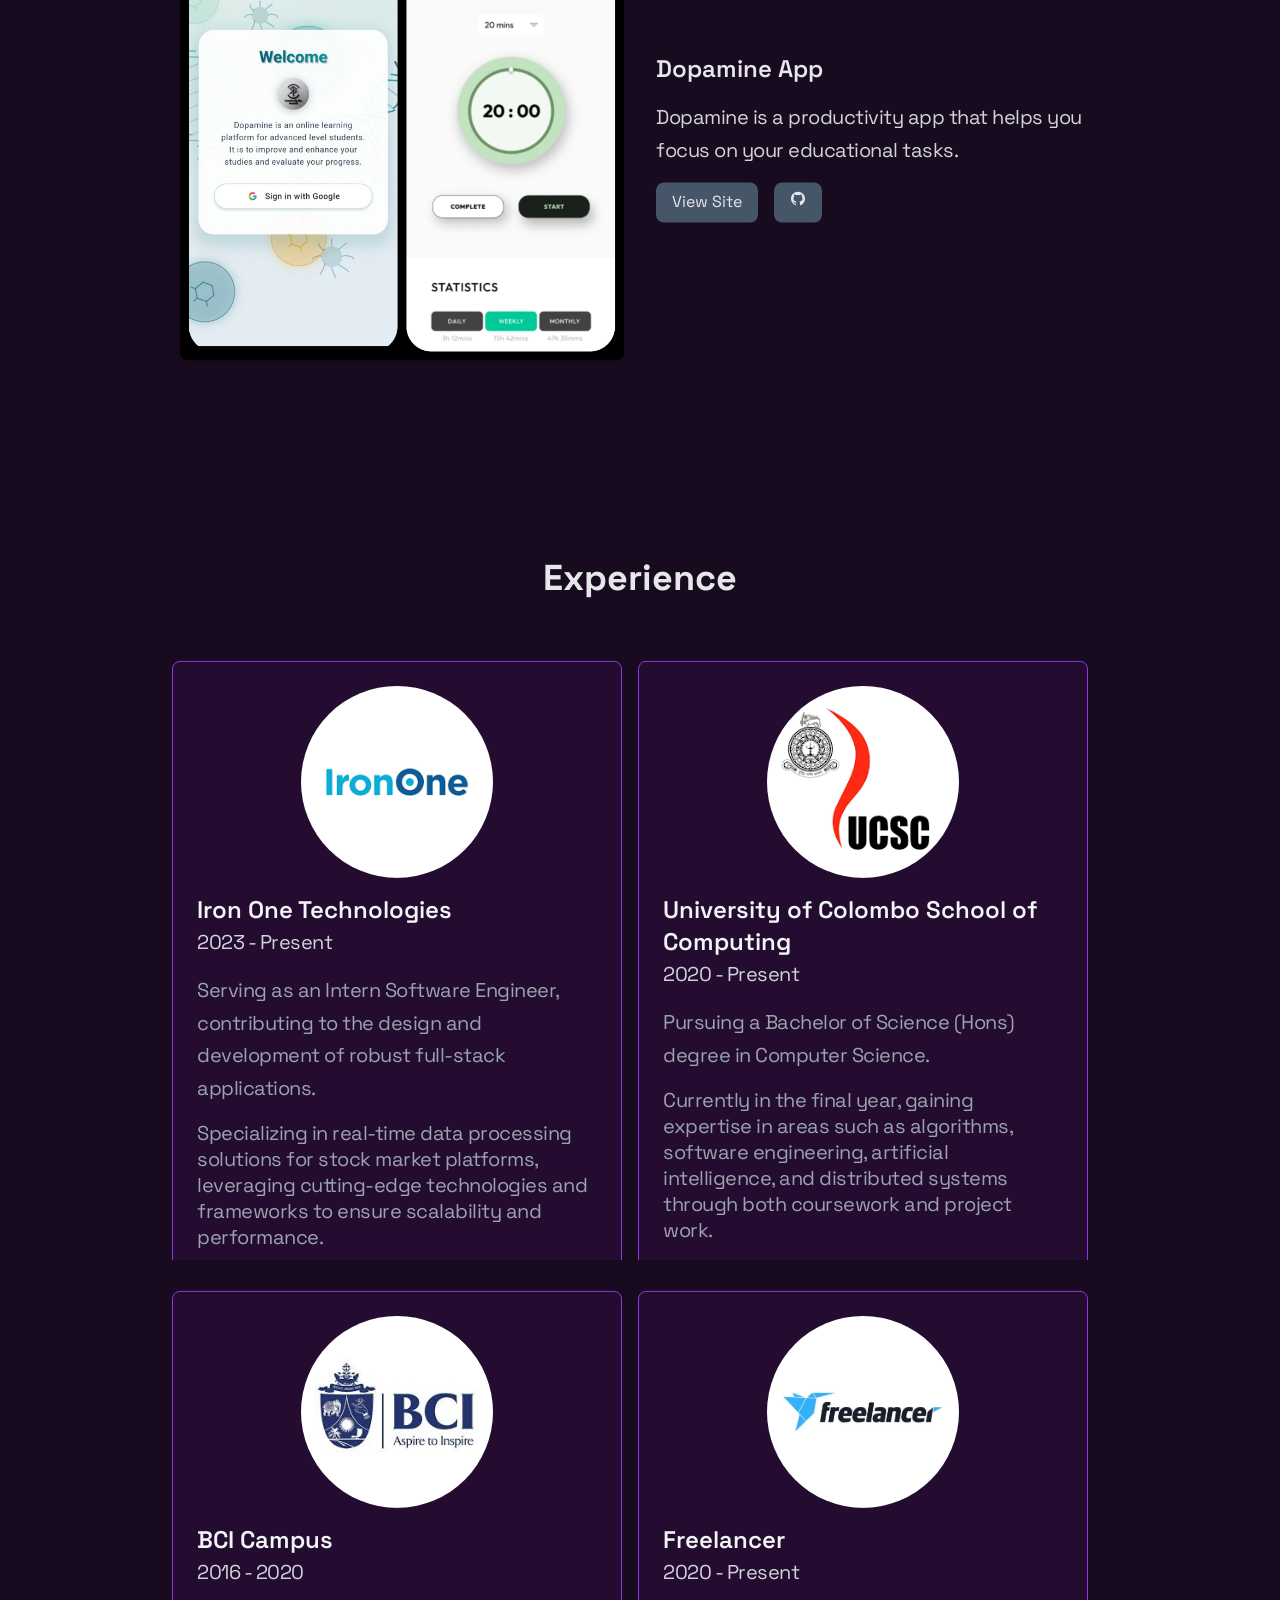
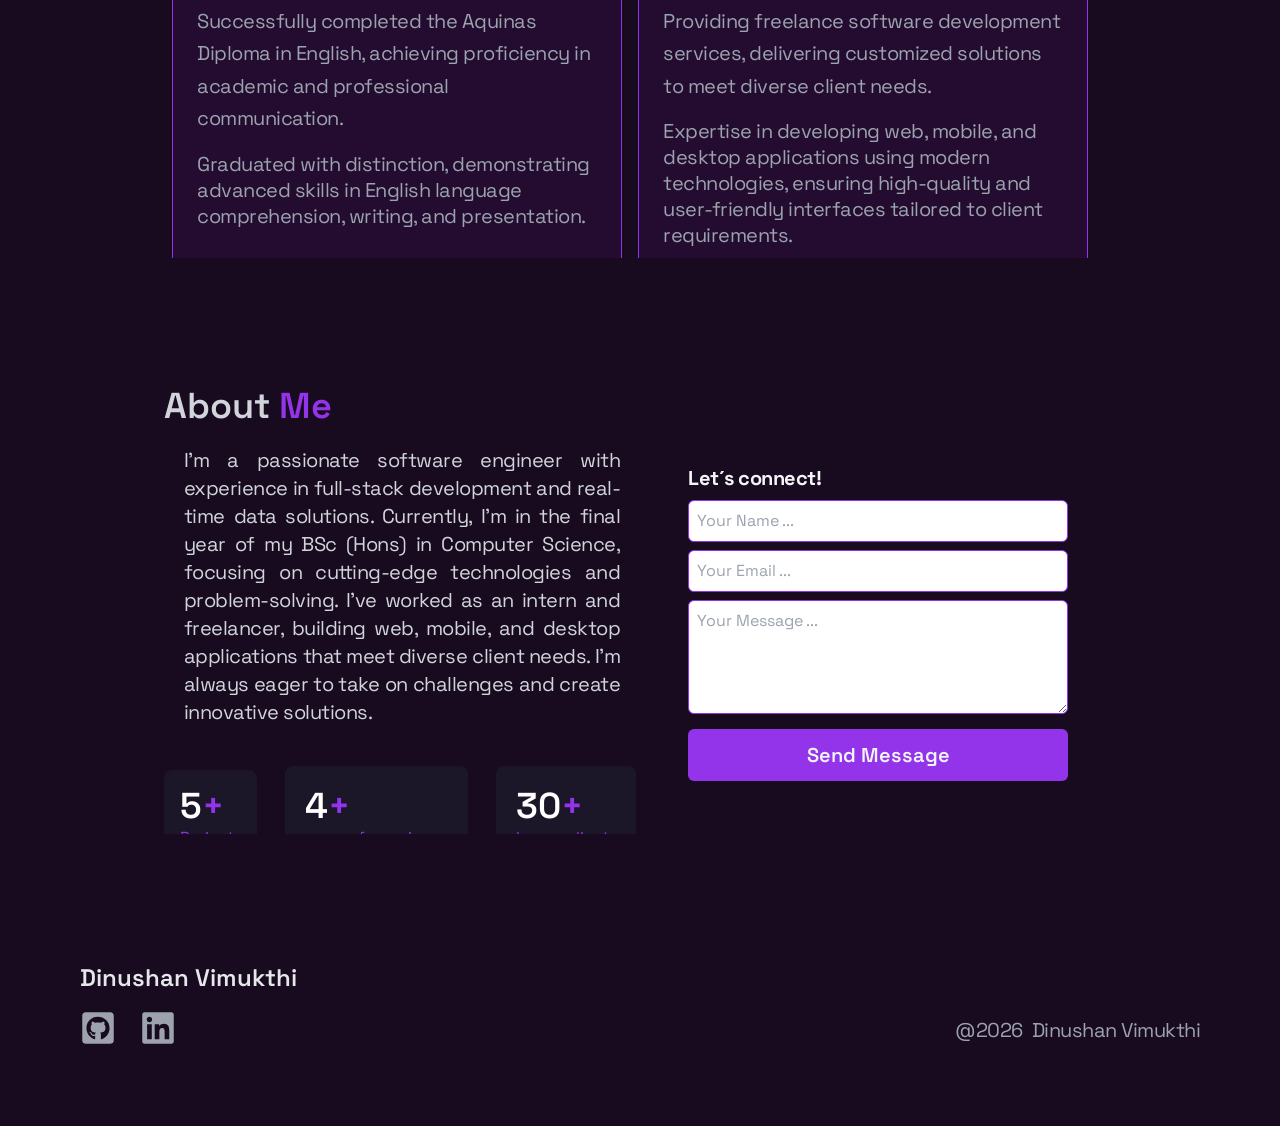
==== commit d5ba3985: "Update index.html" ====
--- a/index.html
+++ b/index.html
@@ -4,7 +4,7 @@
     <meta charset="UTF-8" />
     <link rel="icon" type="image/svg+xml" href="/vite.svg" />
     <meta name="viewport" content="width=device-width, initial-scale=1.0" />
-    <title>Dinushan Vimukthi</title>
+    <title>Dinushan Vimukthi Portfolio</title>
     <script type="module" crossorigin src="/assets/index-BTU8oHFI.js"></script>
     <link rel="stylesheet" crossorigin href="/assets/index-KqoIZbh2.css">
   </head>
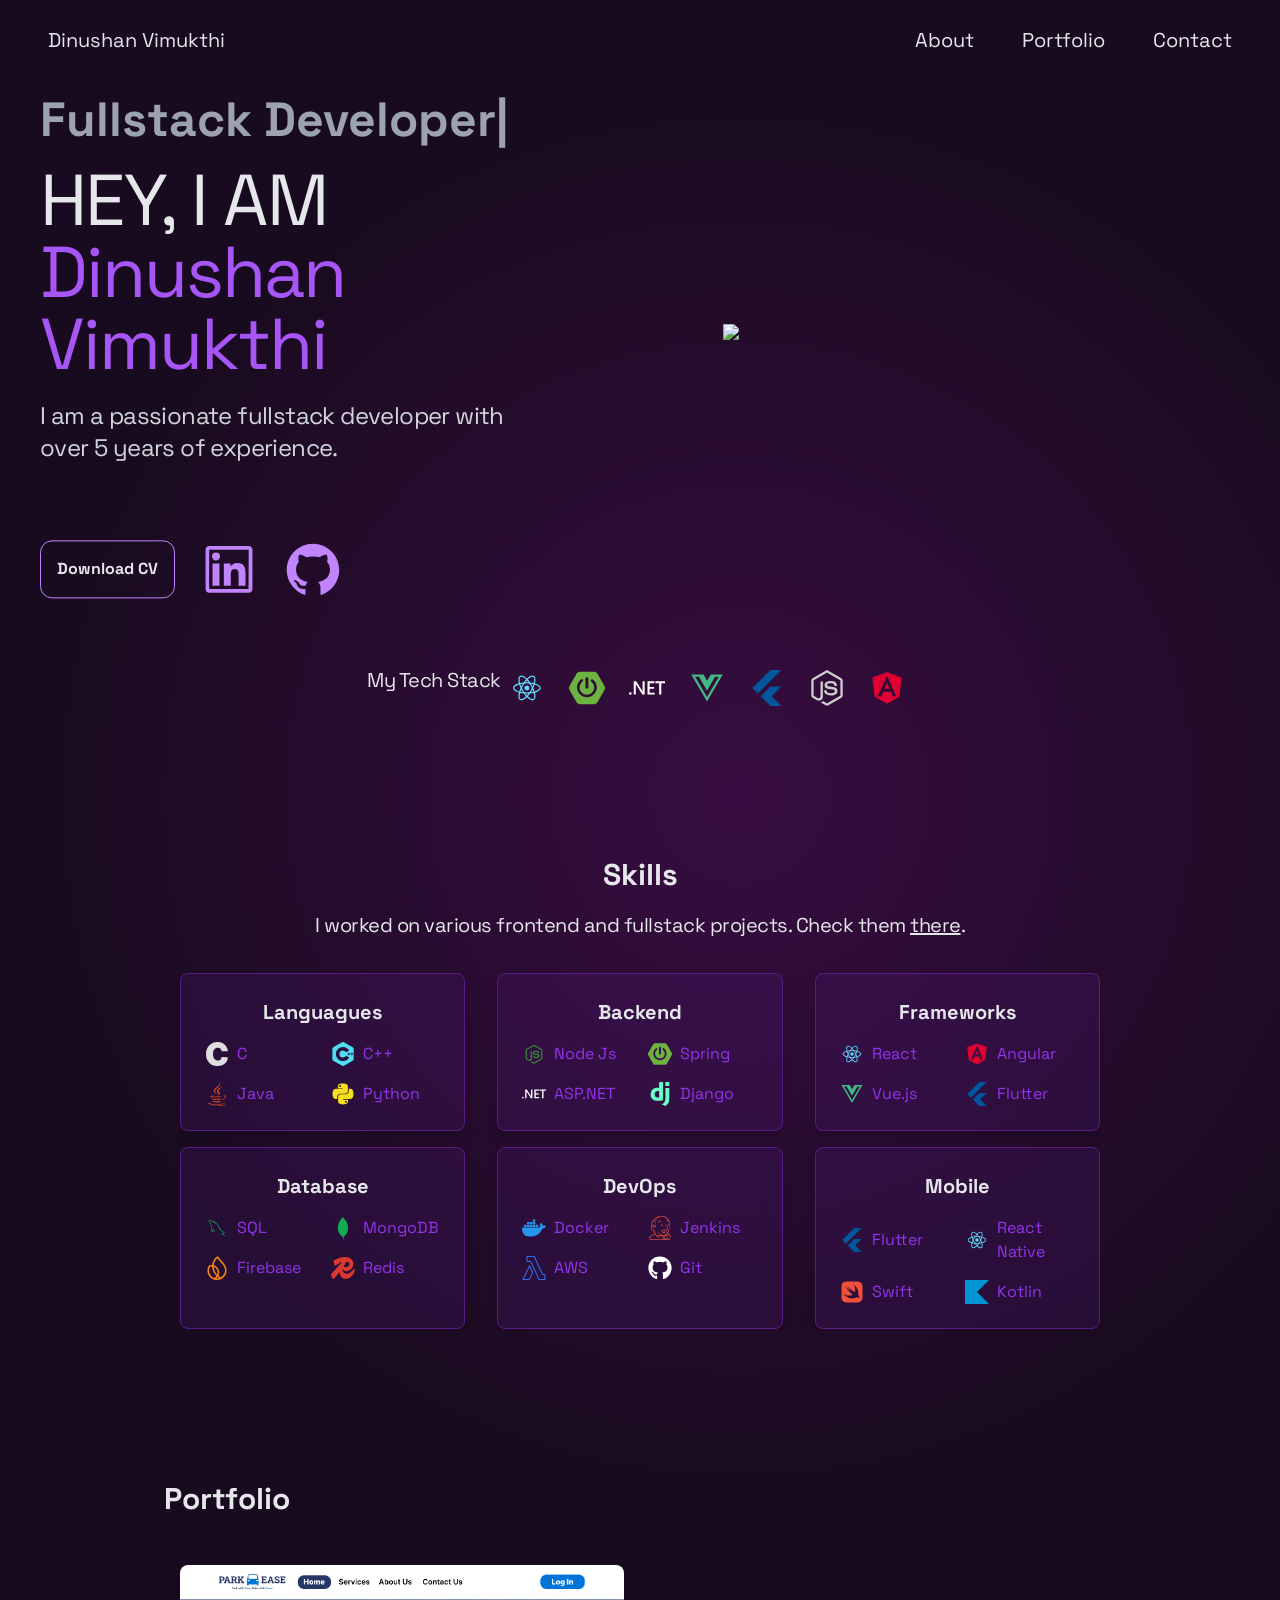
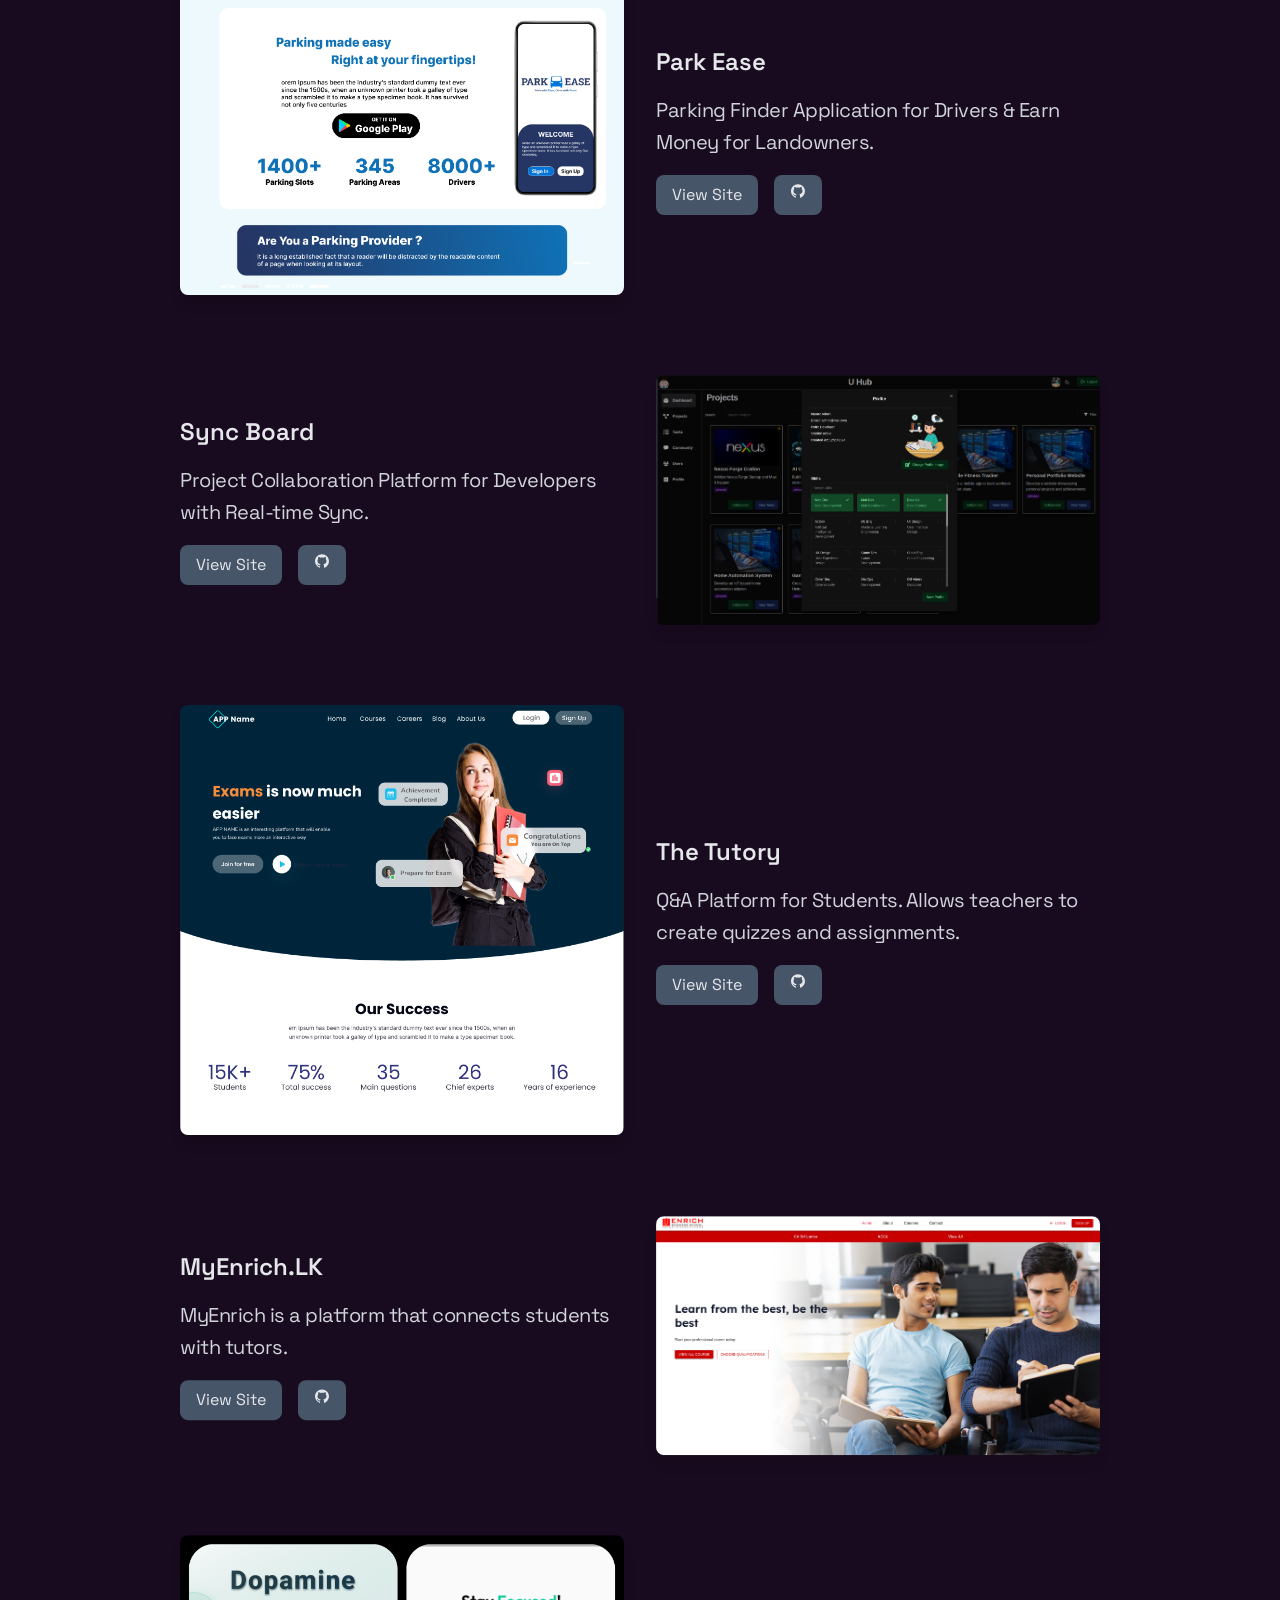
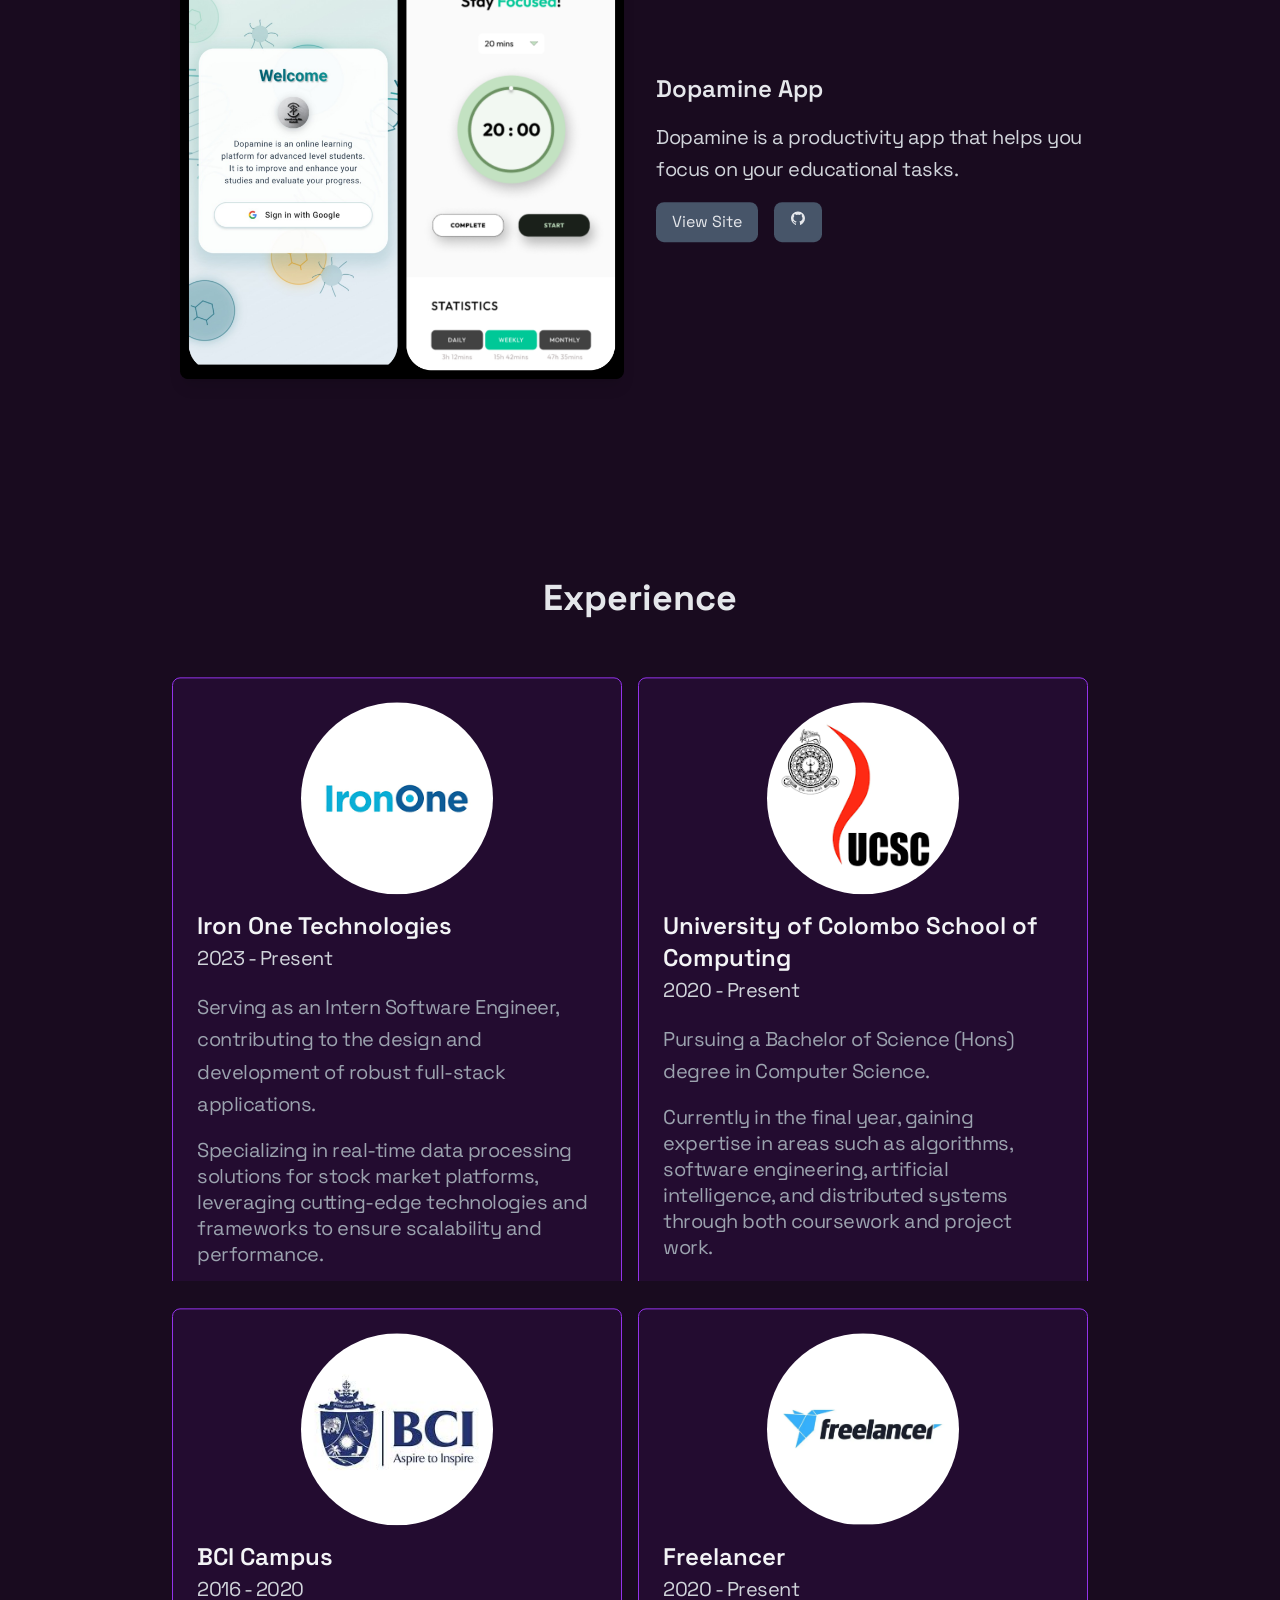
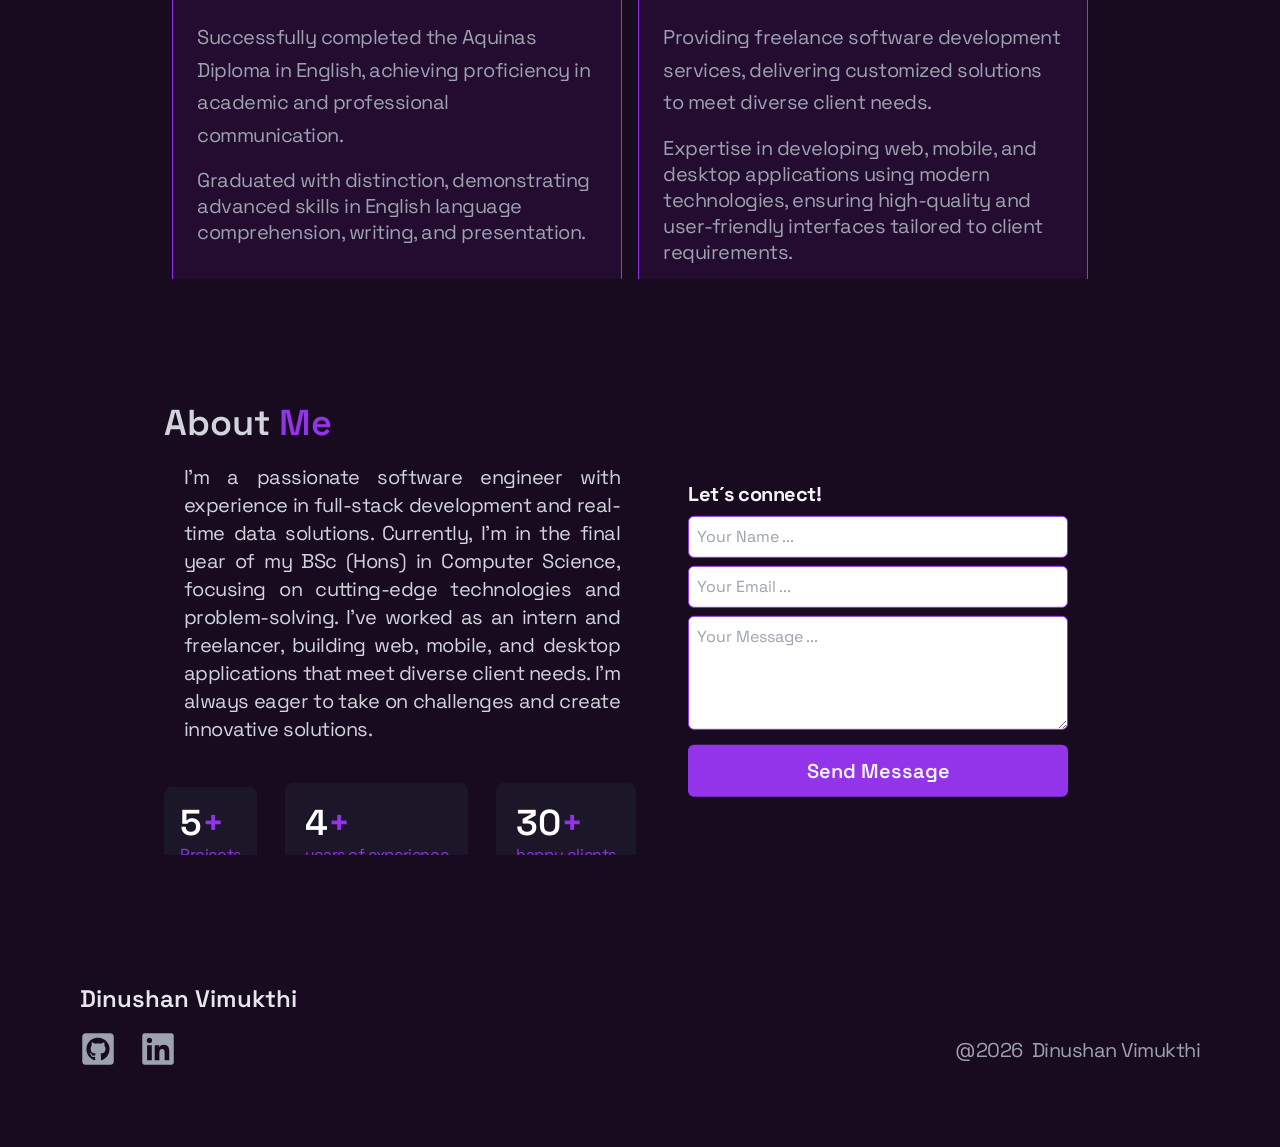
==== commit 87a0fce6: "Add files via upload" ====
--- a/index.html
+++ b/index.html
@@ -4,9 +4,9 @@
     <meta charset="UTF-8" />
     <link rel="icon" type="image/svg+xml" href="/vite.svg" />
     <meta name="viewport" content="width=device-width, initial-scale=1.0" />
-    <title>Dinushan Vimukthi Portfolio</title>
-    <script type="module" crossorigin src="/assets/index-BTU8oHFI.js"></script>
-    <link rel="stylesheet" crossorigin href="/assets/index-KqoIZbh2.css">
+    <title>Dinushan Vimukthi</title>
+    <script type="module" crossorigin src="/assets/index-Bk1ORyp3.js"></script>
+    <link rel="stylesheet" crossorigin href="/assets/index-Bvs8Qv7Z.css">
   </head>
   <body>
     <div id="root"></div>
--- a/assets/index-Bvs8Qv7Z.css
+++ b/assets/index-Bvs8Qv7Z.css
@@ -0,0 +1 @@
+@import"https://fonts.googleapis.com/css2?family=Inter:wght@100..900&family=Noto+Sans:ital@0;1&family=Space+Grotesk:wght@300..700&display=swap";*,:before,:after{box-sizing:border-box;border-width:0;border-style:solid;border-color:#e5e7eb}:before,:after{--tw-content: ""}html,:host{line-height:1.5;-webkit-text-size-adjust:100%;-moz-tab-size:4;-o-tab-size:4;tab-size:4;font-family:ui-sans-serif,system-ui,sans-serif,"Apple Color Emoji","Segoe UI Emoji",Segoe UI Symbol,"Noto Color Emoji";font-feature-settings:normal;font-variation-settings:normal;-webkit-tap-highlight-color:transparent}body{margin:0;line-height:inherit}hr{height:0;color:inherit;border-top-width:1px}abbr:where([title]){-webkit-text-decoration:underline dotted;text-decoration:underline dotted}h1,h2,h3,h4,h5,h6{font-size:inherit;font-weight:inherit}a{color:inherit;text-decoration:inherit}b,strong{font-weight:bolder}code,kbd,samp,pre{font-family:ui-monospace,SFMono-Regular,Menlo,Monaco,Consolas,Liberation Mono,Courier New,monospace;font-feature-settings:normal;font-variation-settings:normal;font-size:1em}small{font-size:80%}sub,sup{font-size:75%;line-height:0;position:relative;vertical-align:baseline}sub{bottom:-.25em}sup{top:-.5em}table{text-indent:0;border-color:inherit;border-collapse:collapse}button,input,optgroup,select,textarea{font-family:inherit;font-feature-settings:inherit;font-variation-settings:inherit;font-size:100%;font-weight:inherit;line-height:inherit;letter-spacing:inherit;color:inherit;margin:0;padding:0}button,select{text-transform:none}button,input:where([type=button]),input:where([type=reset]),input:where([type=submit]){-webkit-appearance:button;background-color:transparent;background-image:none}:-moz-focusring{outline:auto}:-moz-ui-invalid{box-shadow:none}progress{vertical-align:baseline}::-webkit-inner-spin-button,::-webkit-outer-spin-button{height:auto}[type=search]{-webkit-appearance:textfield;outline-offset:-2px}::-webkit-search-decoration{-webkit-appearance:none}::-webkit-file-upload-button{-webkit-appearance:button;font:inherit}summary{display:list-item}blockquote,dl,dd,h1,h2,h3,h4,h5,h6,hr,figure,p,pre{margin:0}fieldset{margin:0;padding:0}legend{padding:0}ol,ul,menu{list-style:none;margin:0;padding:0}dialog{padding:0}textarea{resize:vertical}input::-moz-placeholder,textarea::-moz-placeholder{opacity:1;color:#9ca3af}input::placeholder,textarea::placeholder{opacity:1;color:#9ca3af}button,[role=button]{cursor:pointer}:disabled{cursor:default}img,svg,video,canvas,audio,iframe,embed,object{display:block;vertical-align:middle}img,video{max-width:100%;height:auto}[hidden]{display:none}*,:before,:after{--tw-border-spacing-x: 0;--tw-border-spacing-y: 0;--tw-translate-x: 0;--tw-translate-y: 0;--tw-rotate: 0;--tw-skew-x: 0;--tw-skew-y: 0;--tw-scale-x: 1;--tw-scale-y: 1;--tw-pan-x: ;--tw-pan-y: ;--tw-pinch-zoom: ;--tw-scroll-snap-strictness: proximity;--tw-gradient-from-position: ;--tw-gradient-via-position: ;--tw-gradient-to-position: ;--tw-ordinal: ;--tw-slashed-zero: ;--tw-numeric-figure: ;--tw-numeric-spacing: ;--tw-numeric-fraction: ;--tw-ring-inset: ;--tw-ring-offset-width: 0px;--tw-ring-offset-color: #fff;--tw-ring-color: rgb(59 130 246 / .5);--tw-ring-offset-shadow: 0 0 #0000;--tw-ring-shadow: 0 0 #0000;--tw-shadow: 0 0 #0000;--tw-shadow-colored: 0 0 #0000;--tw-blur: ;--tw-brightness: ;--tw-contrast: ;--tw-grayscale: ;--tw-hue-rotate: ;--tw-invert: ;--tw-saturate: ;--tw-sepia: ;--tw-drop-shadow: ;--tw-backdrop-blur: ;--tw-backdrop-brightness: ;--tw-backdrop-contrast: ;--tw-backdrop-grayscale: ;--tw-backdrop-hue-rotate: ;--tw-backdrop-invert: ;--tw-backdrop-opacity: ;--tw-backdrop-saturate: ;--tw-backdrop-sepia: ;--tw-contain-size: ;--tw-contain-layout: ;--tw-contain-paint: ;--tw-contain-style: }::backdrop{--tw-border-spacing-x: 0;--tw-border-spacing-y: 0;--tw-translate-x: 0;--tw-translate-y: 0;--tw-rotate: 0;--tw-skew-x: 0;--tw-skew-y: 0;--tw-scale-x: 1;--tw-scale-y: 1;--tw-pan-x: ;--tw-pan-y: ;--tw-pinch-zoom: ;--tw-scroll-snap-strictness: proximity;--tw-gradient-from-position: ;--tw-gradient-via-position: ;--tw-gradient-to-position: ;--tw-ordinal: ;--tw-slashed-zero: ;--tw-numeric-figure: ;--tw-numeric-spacing: ;--tw-numeric-fraction: ;--tw-ring-inset: ;--tw-ring-offset-width: 0px;--tw-ring-offset-color: #fff;--tw-ring-color: rgb(59 130 246 / .5);--tw-ring-offset-shadow: 0 0 #0000;--tw-ring-shadow: 0 0 #0000;--tw-shadow: 0 0 #0000;--tw-shadow-colored: 0 0 #0000;--tw-blur: ;--tw-brightness: ;--tw-contrast: ;--tw-grayscale: ;--tw-hue-rotate: ;--tw-invert: ;--tw-saturate: ;--tw-sepia: ;--tw-drop-shadow: ;--tw-backdrop-blur: ;--tw-backdrop-brightness: ;--tw-backdrop-contrast: ;--tw-backdrop-grayscale: ;--tw-backdrop-hue-rotate: ;--tw-backdrop-invert: ;--tw-backdrop-opacity: ;--tw-backdrop-saturate: ;--tw-backdrop-sepia: ;--tw-contain-size: ;--tw-contain-layout: ;--tw-contain-paint: ;--tw-contain-style: }.visible{visibility:visible}.fixed{position:fixed}.absolute{position:absolute}.relative{position:relative}.inset-0{top:0;right:0;bottom:0;left:0}.left-0{left:0}.top-0{top:0}.z-10{z-index:10}.z-20{z-index:20}.z-40{z-index:40}.z-50{z-index:50}.mx-2{margin-left:.5rem;margin-right:.5rem}.mx-auto{margin-left:auto;margin-right:auto}.my-3{margin-top:.75rem;margin-bottom:.75rem}.my-4{margin-top:1rem;margin-bottom:1rem}.mb-12{margin-bottom:3rem}.mb-2{margin-bottom:.5rem}.mb-4{margin-bottom:1rem}.mb-5{margin-bottom:1.25rem}.mb-6{margin-bottom:1.5rem}.mb-8{margin-bottom:2rem}.mt-10{margin-top:2.5rem}.mt-12{margin-top:3rem}.mt-24{margin-top:6rem}.mt-4{margin-top:1rem}.flex{display:flex}.grid{display:grid}.hidden{display:none}.h-20{height:5rem}.h-48{height:12rem}.h-full{height:100%}.min-h-48{min-height:12rem}.min-h-screen{min-height:100vh}.w-11\/12{width:91.666667%}.w-48{width:12rem}.w-\[100\%\]{width:100%}.w-\[300px\]{width:300px}.w-full{width:100%}.min-w-48{min-width:12rem}.max-w-6xl{max-width:72rem}.max-w-\[1000px\]{max-width:1000px}.max-w-\[1200px\]{max-width:1200px}.max-w-\[1300px\]{max-width:1300px}.max-w-\[300px\]{max-width:300px}.max-w-\[95vw\]{max-width:95vw}.cursor-pointer{cursor:pointer}.grid-cols-2{grid-template-columns:repeat(2,minmax(0,1fr))}.flex-row{flex-direction:row}.flex-col{flex-direction:column}.flex-wrap{flex-wrap:wrap}.place-items-center{place-items:center}.items-start{align-items:flex-start}.items-end{align-items:flex-end}.items-center{align-items:center}.items-stretch{align-items:stretch}.justify-center{justify-content:center}.justify-between{justify-content:space-between}.gap-1{gap:.25rem}.gap-12{gap:3rem}.gap-2{gap:.5rem}.gap-4{gap:1rem}.gap-6{gap:1.5rem}.gap-7{gap:1.75rem}.gap-8{gap:2rem}.space-x-2>:not([hidden])~:not([hidden]){--tw-space-x-reverse: 0;margin-right:calc(.5rem * var(--tw-space-x-reverse));margin-left:calc(.5rem * calc(1 - var(--tw-space-x-reverse)))}.space-x-4>:not([hidden])~:not([hidden]){--tw-space-x-reverse: 0;margin-right:calc(1rem * var(--tw-space-x-reverse));margin-left:calc(1rem * calc(1 - var(--tw-space-x-reverse)))}.space-y-4>:not([hidden])~:not([hidden]){--tw-space-y-reverse: 0;margin-top:calc(1rem * calc(1 - var(--tw-space-y-reverse)));margin-bottom:calc(1rem * var(--tw-space-y-reverse))}.space-y-8>:not([hidden])~:not([hidden]){--tw-space-y-reverse: 0;margin-top:calc(2rem * calc(1 - var(--tw-space-y-reverse)));margin-bottom:calc(2rem * var(--tw-space-y-reverse))}.rounded-full{border-radius:9999px}.rounded-lg{border-radius:.5rem}.rounded-md{border-radius:.375rem}.rounded-xl{border-radius:.75rem}.border{border-width:1px}.border-purple-400{--tw-border-opacity: 1;border-color:rgb(192 132 252 / var(--tw-border-opacity))}.border-purple-600{--tw-border-opacity: 1;border-color:rgb(147 51 234 / var(--tw-border-opacity))}.border-purple-900{--tw-border-opacity: 1;border-color:rgb(88 28 135 / var(--tw-border-opacity))}.bg-gray-800\/40{background-color:#1f293766}.bg-gray-900{--tw-bg-opacity: 1;background-color:rgb(17 24 39 / var(--tw-bg-opacity))}.bg-purple-700\/10{background-color:#7e22ce1a}.bg-purple-900\/20{background-color:#581c8733}.bg-slate-600{--tw-bg-opacity: 1;background-color:rgb(71 85 105 / var(--tw-bg-opacity))}.bg-opacity-70{--tw-bg-opacity: .7}.object-contain{-o-object-fit:contain;object-fit:contain}.object-cover{-o-object-fit:cover;object-fit:cover}.p-4{padding:1rem}.p-5{padding:1.25rem}.p-6{padding:1.5rem}.p-8{padding:2rem}.px-12{padding-left:3rem;padding-right:3rem}.px-4{padding-left:1rem;padding-right:1rem}.px-6{padding-left:1.5rem;padding-right:1.5rem}.py-2{padding-top:.5rem;padding-bottom:.5rem}.py-24{padding-top:6rem;padding-bottom:6rem}.py-3{padding-top:.75rem;padding-bottom:.75rem}.pb-8{padding-bottom:2rem}.pl-2{padding-left:.5rem}.pr-4{padding-right:1rem}.text-center{text-align:center}.text-justify{text-align:justify}.text-2xl{font-size:1.5rem;line-height:2rem}.text-3xl{font-size:1.875rem;line-height:2.25rem}.text-4xl{font-size:2.25rem;line-height:2.5rem}.text-5xl{font-size:3rem;line-height:1}.text-7xl{font-size:4.5rem;line-height:1}.text-lg{font-size:1.125rem;line-height:1.75rem}.text-sm{font-size:.875rem;line-height:1.25rem}.text-xl{font-size:1.25rem;line-height:1.75rem}.text-xs{font-size:.75rem;line-height:1rem}.font-bold{font-weight:700}.font-semibold{font-weight:600}.leading-7{line-height:1.75rem}.tracking-tight{letter-spacing:-.025em}.text-blue-500{--tw-text-opacity: 1;color:rgb(59 130 246 / var(--tw-text-opacity))}.text-blue-600{--tw-text-opacity: 1;color:rgb(37 99 235 / var(--tw-text-opacity))}.text-gray-100{--tw-text-opacity: 1;color:rgb(243 244 246 / var(--tw-text-opacity))}.text-gray-200{--tw-text-opacity: 1;color:rgb(229 231 235 / var(--tw-text-opacity))}.text-gray-300{--tw-text-opacity: 1;color:rgb(209 213 219 / var(--tw-text-opacity))}.text-gray-400{--tw-text-opacity: 1;color:rgb(156 163 175 / var(--tw-text-opacity))}.text-gray-600{--tw-text-opacity: 1;color:rgb(75 85 99 / var(--tw-text-opacity))}.text-green-500{--tw-text-opacity: 1;color:rgb(34 197 94 / var(--tw-text-opacity))}.text-green-600{--tw-text-opacity: 1;color:rgb(22 163 74 / var(--tw-text-opacity))}.text-orange-600{--tw-text-opacity: 1;color:rgb(234 88 12 / var(--tw-text-opacity))}.text-pink-600{--tw-text-opacity: 1;color:rgb(219 39 119 / var(--tw-text-opacity))}.text-purple-400{--tw-text-opacity: 1;color:rgb(192 132 252 / var(--tw-text-opacity))}.text-purple-500{--tw-text-opacity: 1;color:rgb(168 85 247 / var(--tw-text-opacity))}.text-purple-600{--tw-text-opacity: 1;color:rgb(147 51 234 / var(--tw-text-opacity))}.text-white{--tw-text-opacity: 1;color:rgb(255 255 255 / var(--tw-text-opacity))}.text-yellow-500{--tw-text-opacity: 1;color:rgb(234 179 8 / var(--tw-text-opacity))}.underline{text-decoration-line:underline}.shadow-lg{--tw-shadow: 0 10px 15px -3px rgb(0 0 0 / .1), 0 4px 6px -4px rgb(0 0 0 / .1);--tw-shadow-colored: 0 10px 15px -3px var(--tw-shadow-color), 0 4px 6px -4px var(--tw-shadow-color);box-shadow:var(--tw-ring-offset-shadow, 0 0 #0000),var(--tw-ring-shadow, 0 0 #0000),var(--tw-shadow)}.shadow-md{--tw-shadow: 0 4px 6px -1px rgb(0 0 0 / .1), 0 2px 4px -2px rgb(0 0 0 / .1);--tw-shadow-colored: 0 4px 6px -1px var(--tw-shadow-color), 0 2px 4px -2px var(--tw-shadow-color);box-shadow:var(--tw-ring-offset-shadow, 0 0 #0000),var(--tw-ring-shadow, 0 0 #0000),var(--tw-shadow)}.backdrop-blur-md{--tw-backdrop-blur: blur(12px);-webkit-backdrop-filter:var(--tw-backdrop-blur) var(--tw-backdrop-brightness) var(--tw-backdrop-contrast) var(--tw-backdrop-grayscale) var(--tw-backdrop-hue-rotate) var(--tw-backdrop-invert) var(--tw-backdrop-opacity) var(--tw-backdrop-saturate) var(--tw-backdrop-sepia);backdrop-filter:var(--tw-backdrop-blur) var(--tw-backdrop-brightness) var(--tw-backdrop-contrast) var(--tw-backdrop-grayscale) var(--tw-backdrop-hue-rotate) var(--tw-backdrop-invert) var(--tw-backdrop-opacity) var(--tw-backdrop-saturate) var(--tw-backdrop-sepia)}.transition{transition-property:color,background-color,border-color,text-decoration-color,fill,stroke,opacity,box-shadow,transform,filter,-webkit-backdrop-filter;transition-property:color,background-color,border-color,text-decoration-color,fill,stroke,opacity,box-shadow,transform,filter,backdrop-filter;transition-property:color,background-color,border-color,text-decoration-color,fill,stroke,opacity,box-shadow,transform,filter,backdrop-filter,-webkit-backdrop-filter;transition-timing-function:cubic-bezier(.4,0,.2,1);transition-duration:.15s}.transition-shadow{transition-property:box-shadow;transition-timing-function:cubic-bezier(.4,0,.2,1);transition-duration:.15s}.duration-300{transition-duration:.3s}body{font-family:Space Grotesk,sans-serif;background-color:#190b1f}h2{font-size:1.25rem;line-height:1.75rem}@media (min-width: 768px){h2{font-size:2.25rem;line-height:2.5rem}}p{font-size:1.25rem;line-height:1.75rem;line-height:1.625;letter-spacing:-.025em}span{--tw-text-opacity: 1;color:rgb(147 51 234 / var(--tw-text-opacity))}.shiny-effect{position:absolute;border-radius:50%;pointer-events:none;z-index:1;background:radial-gradient(circle,rgba(79,218,9,.74),transparent 70%)}.bg-primary-color{--tw-bg-opacity: 1;background-color:rgb(147 51 234 / var(--tw-bg-opacity))}.hover\:bg-slate-700:hover{--tw-bg-opacity: 1;background-color:rgb(51 65 85 / var(--tw-bg-opacity))}.hover\:shadow-xl:hover{--tw-shadow: 0 20px 25px -5px rgb(0 0 0 / .1), 0 8px 10px -6px rgb(0 0 0 / .1);--tw-shadow-colored: 0 20px 25px -5px var(--tw-shadow-color), 0 8px 10px -6px var(--tw-shadow-color);box-shadow:var(--tw-ring-offset-shadow, 0 0 #0000),var(--tw-ring-shadow, 0 0 #0000),var(--tw-shadow)}@media (min-width: 768px){.md\:my-12{margin-top:3rem;margin-bottom:3rem}.md\:my-20{margin-top:5rem;margin-bottom:5rem}.md\:mb-0{margin-bottom:0}.md\:block{display:block}.md\:flex{display:flex}.md\:hidden{display:none}.md\:w-1\/2{width:50%}.md\:w-\[450px\]{width:450px}.md\:w-auto{width:auto}.md\:max-w-\[500px\]{max-width:500px}.md\:grid-cols-2{grid-template-columns:repeat(2,minmax(0,1fr))}.md\:flex-row{flex-direction:row}.md\:flex-row-reverse{flex-direction:row-reverse}.md\:items-start{align-items:flex-start}.md\:space-x-8>:not([hidden])~:not([hidden]){--tw-space-x-reverse: 0;margin-right:calc(2rem * var(--tw-space-x-reverse));margin-left:calc(2rem * calc(1 - var(--tw-space-x-reverse)))}.md\:space-y-0>:not([hidden])~:not([hidden]){--tw-space-y-reverse: 0;margin-top:calc(0px * calc(1 - var(--tw-space-y-reverse)));margin-bottom:calc(0px * var(--tw-space-y-reverse))}.md\:p-12{padding:3rem}.md\:p-20{padding:5rem}.md\:px-0{padding-left:0;padding-right:0}.md\:py-12{padding-top:3rem;padding-bottom:3rem}.md\:text-left{text-align:left}.md\:text-2xl{font-size:1.5rem;line-height:2rem}.md\:text-4xl{font-size:2.25rem;line-height:2.5rem}.md\:text-5xl{font-size:3rem;line-height:1}.md\:text-6xl{font-size:3.75rem;line-height:1}.md\:text-7xl{font-size:4.5rem;line-height:1}.md\:text-base{font-size:1rem;line-height:1.5rem}.md\:text-lg{font-size:1.125rem;line-height:1.75rem}}
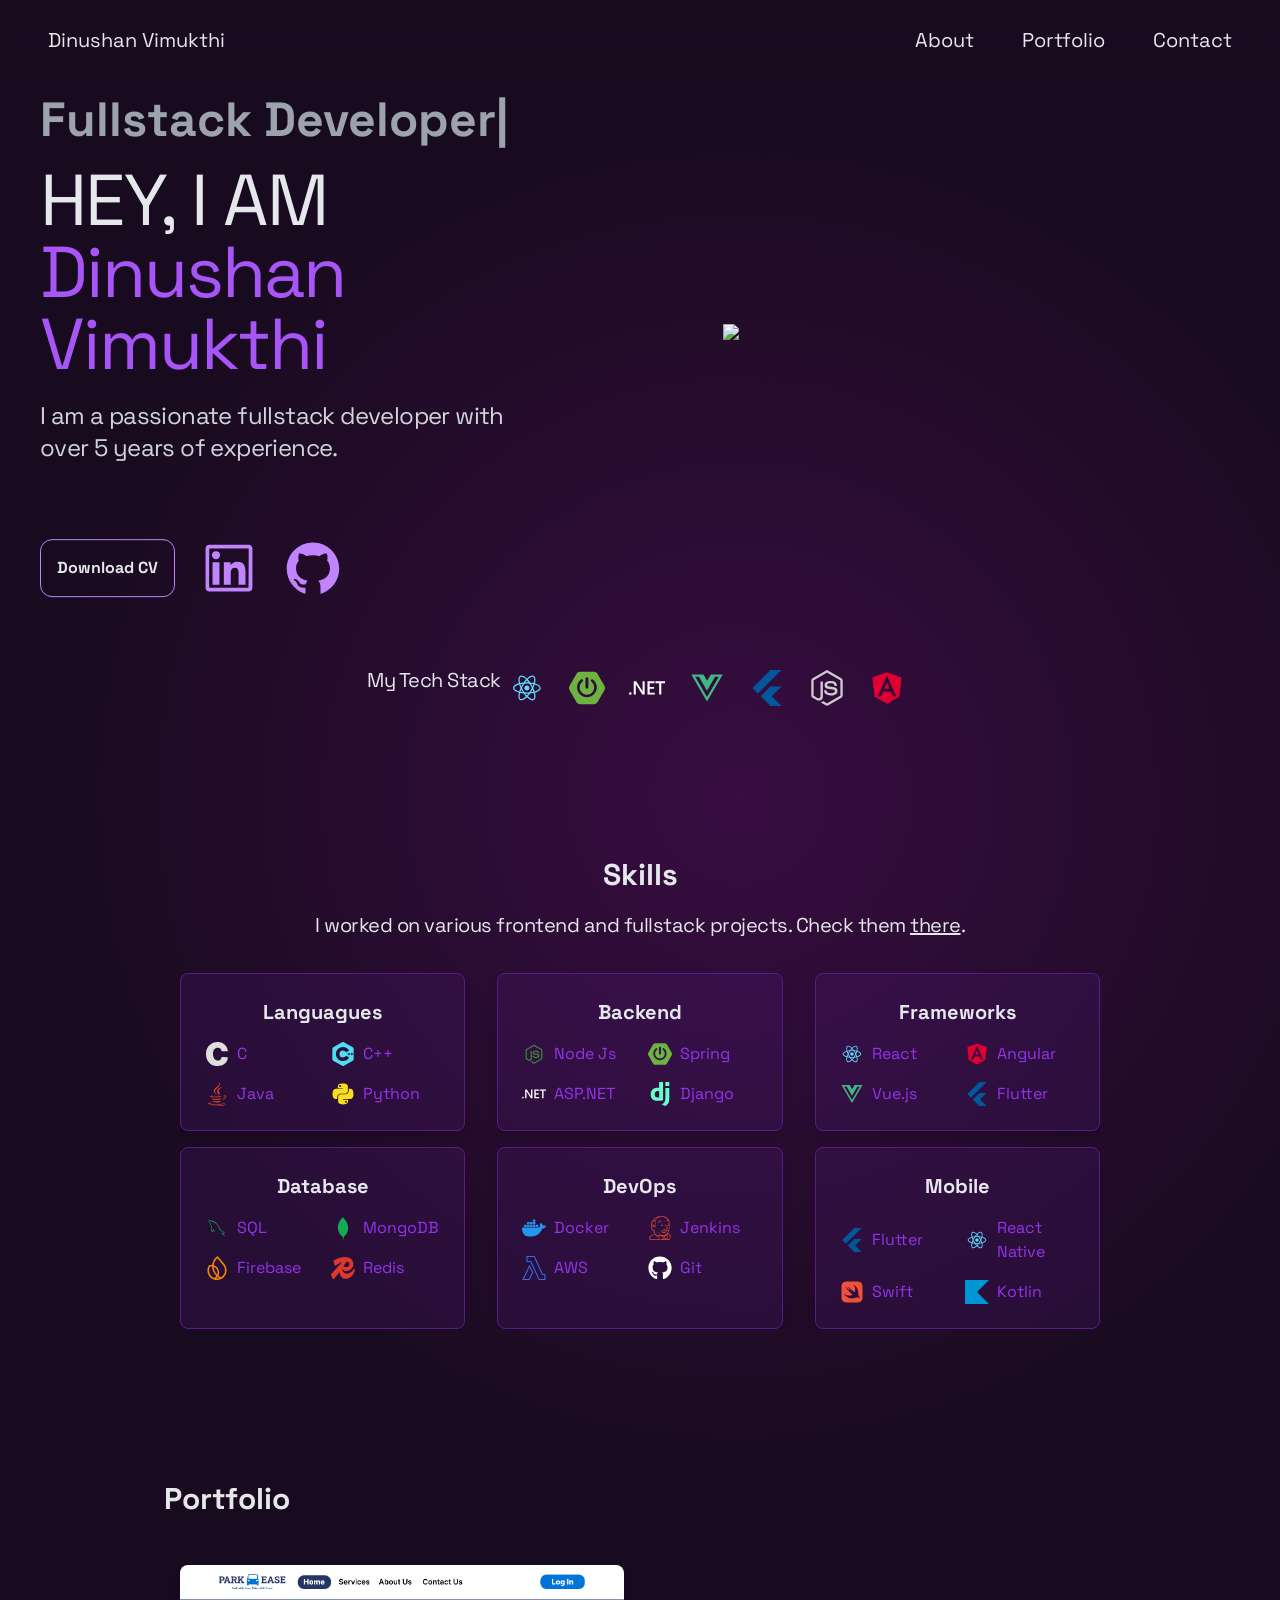
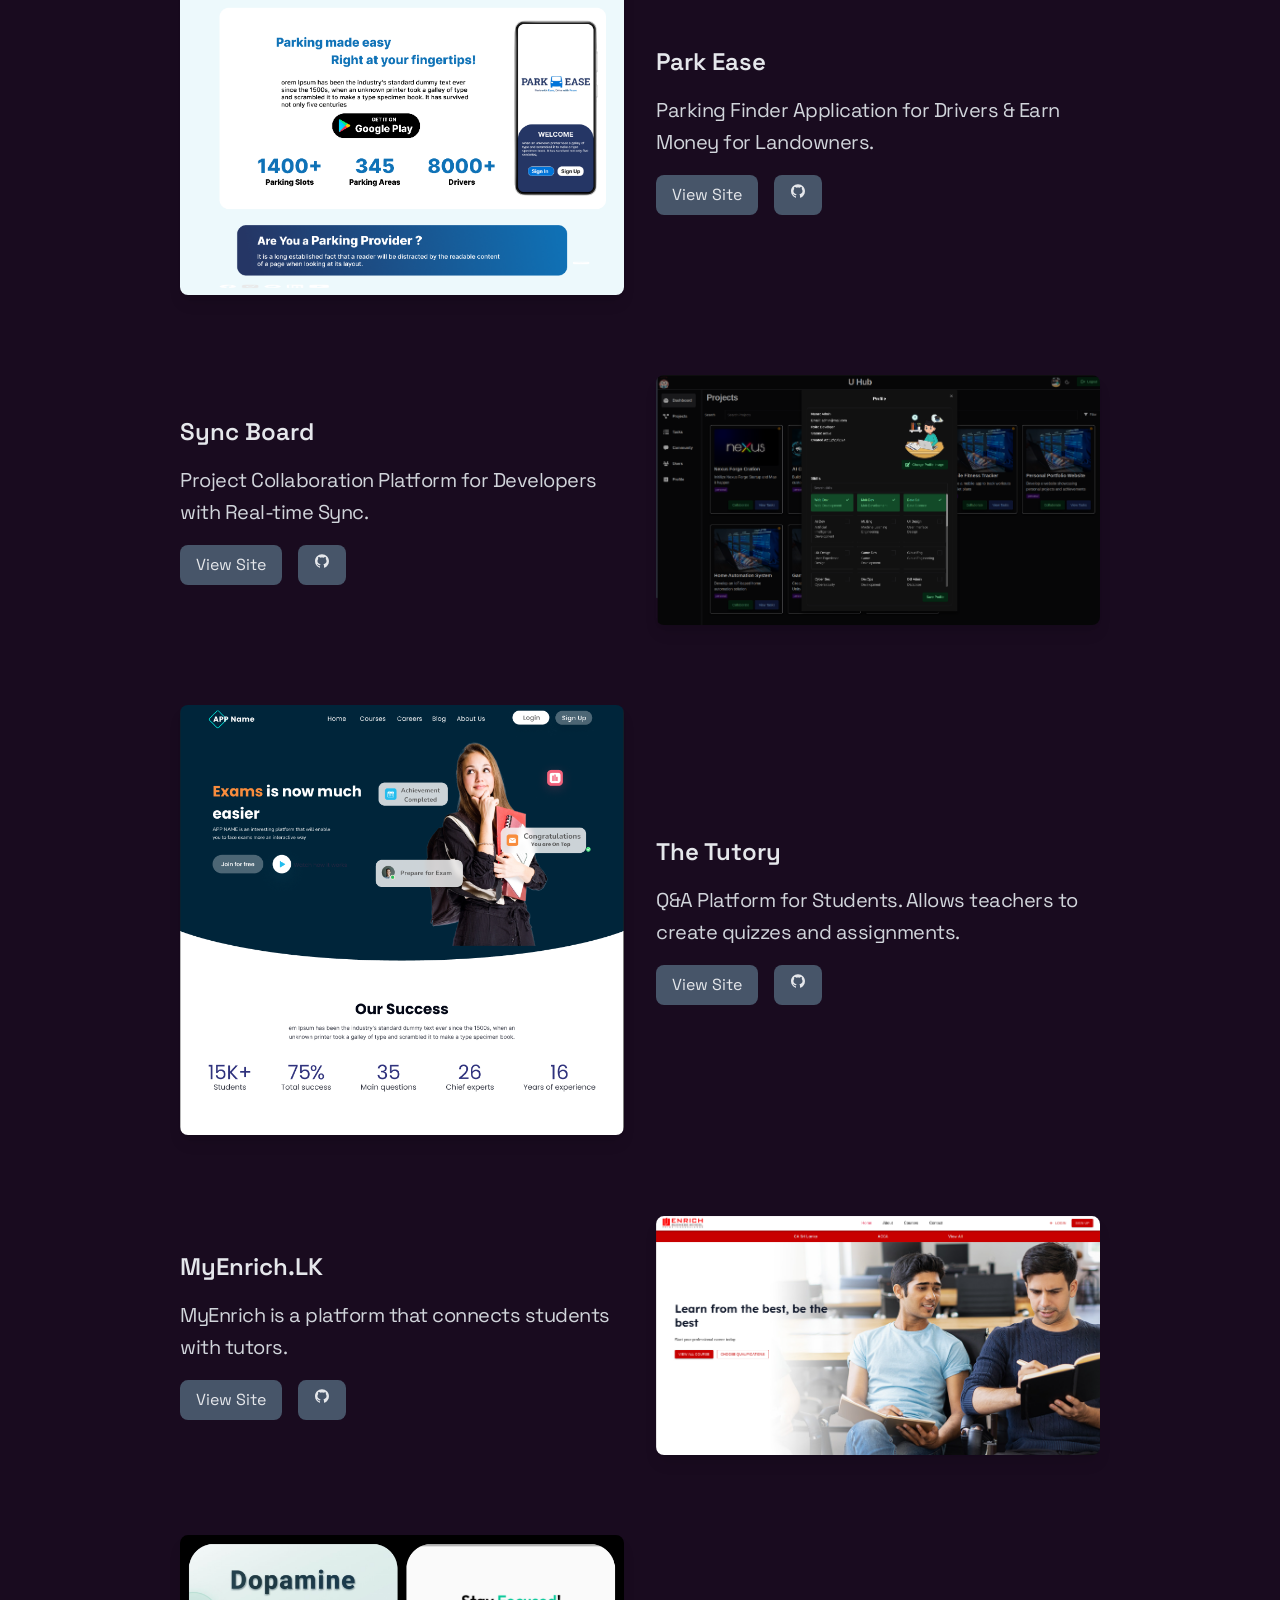
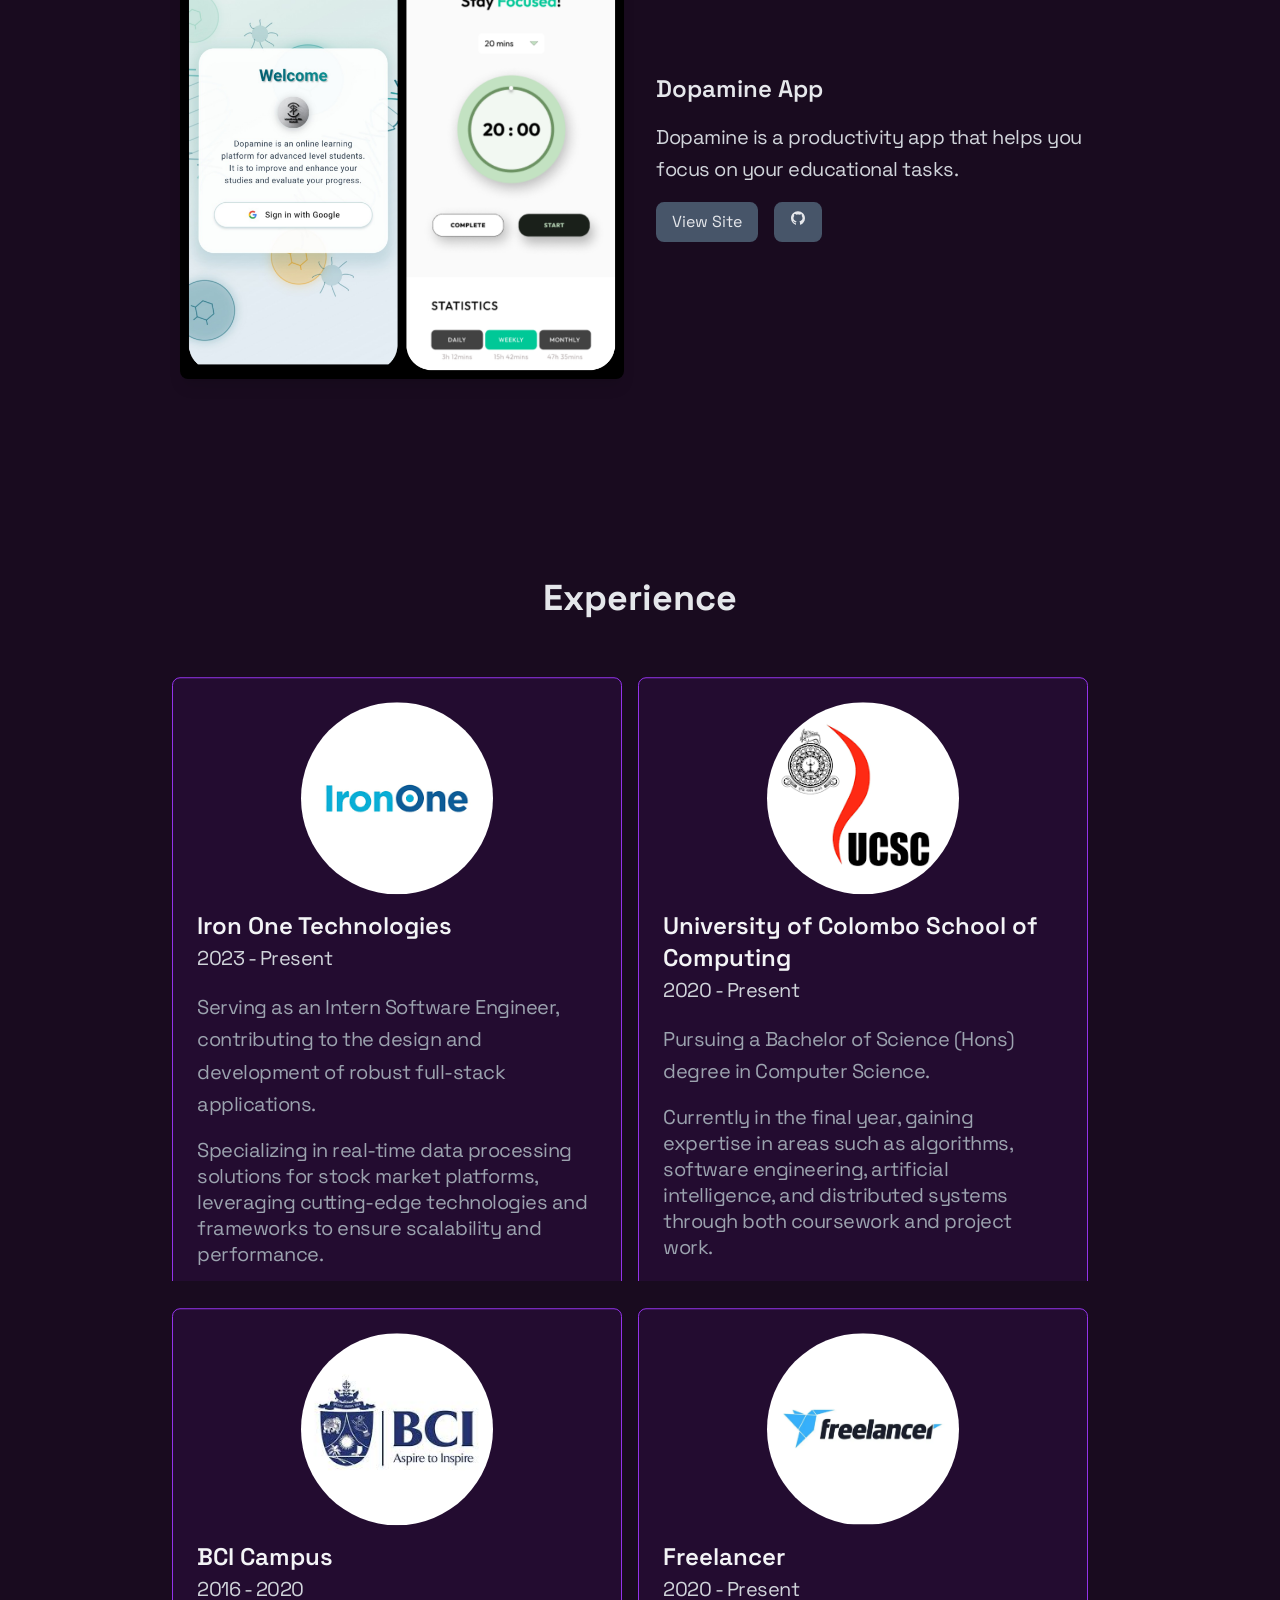
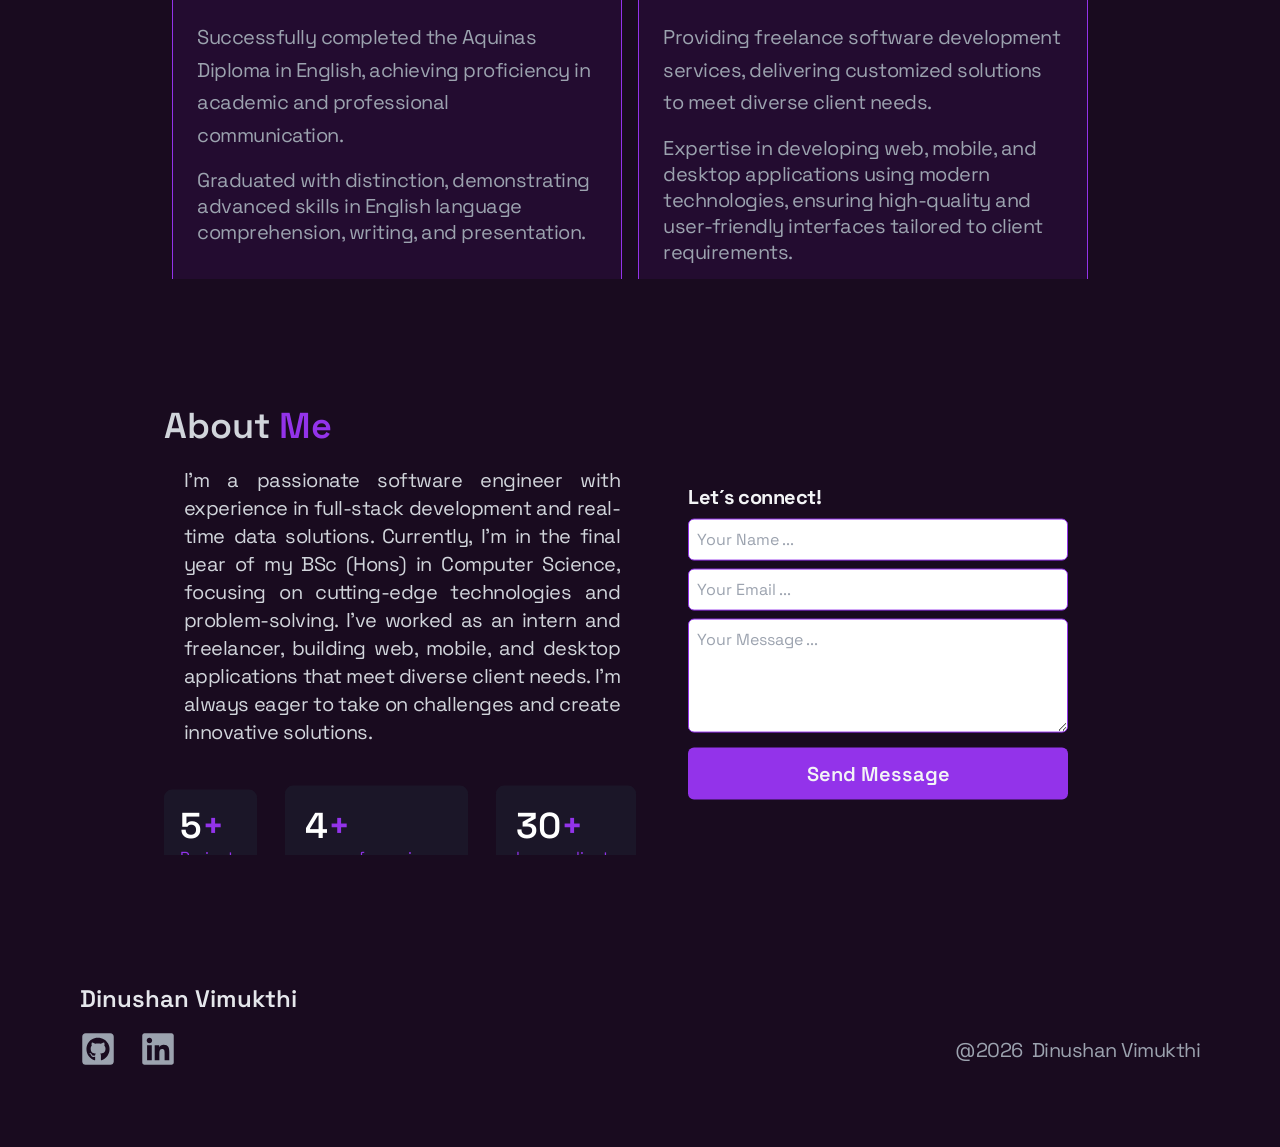
==== commit fd10d9b5: "Update index.html" ====
--- a/index.html
+++ b/index.html
@@ -3,6 +3,7 @@
   <head>
     <meta charset="UTF-8" />
     <link rel="icon" type="image/svg+xml" href="/vite.svg" />
+    <meta property="og:image" content="/assets/profpic-D2IeT3ZJ.png">
     <meta name="viewport" content="width=device-width, initial-scale=1.0" />
     <title>Dinushan Vimukthi</title>
     <script type="module" crossorigin src="/assets/index-Bk1ORyp3.js"></script>
